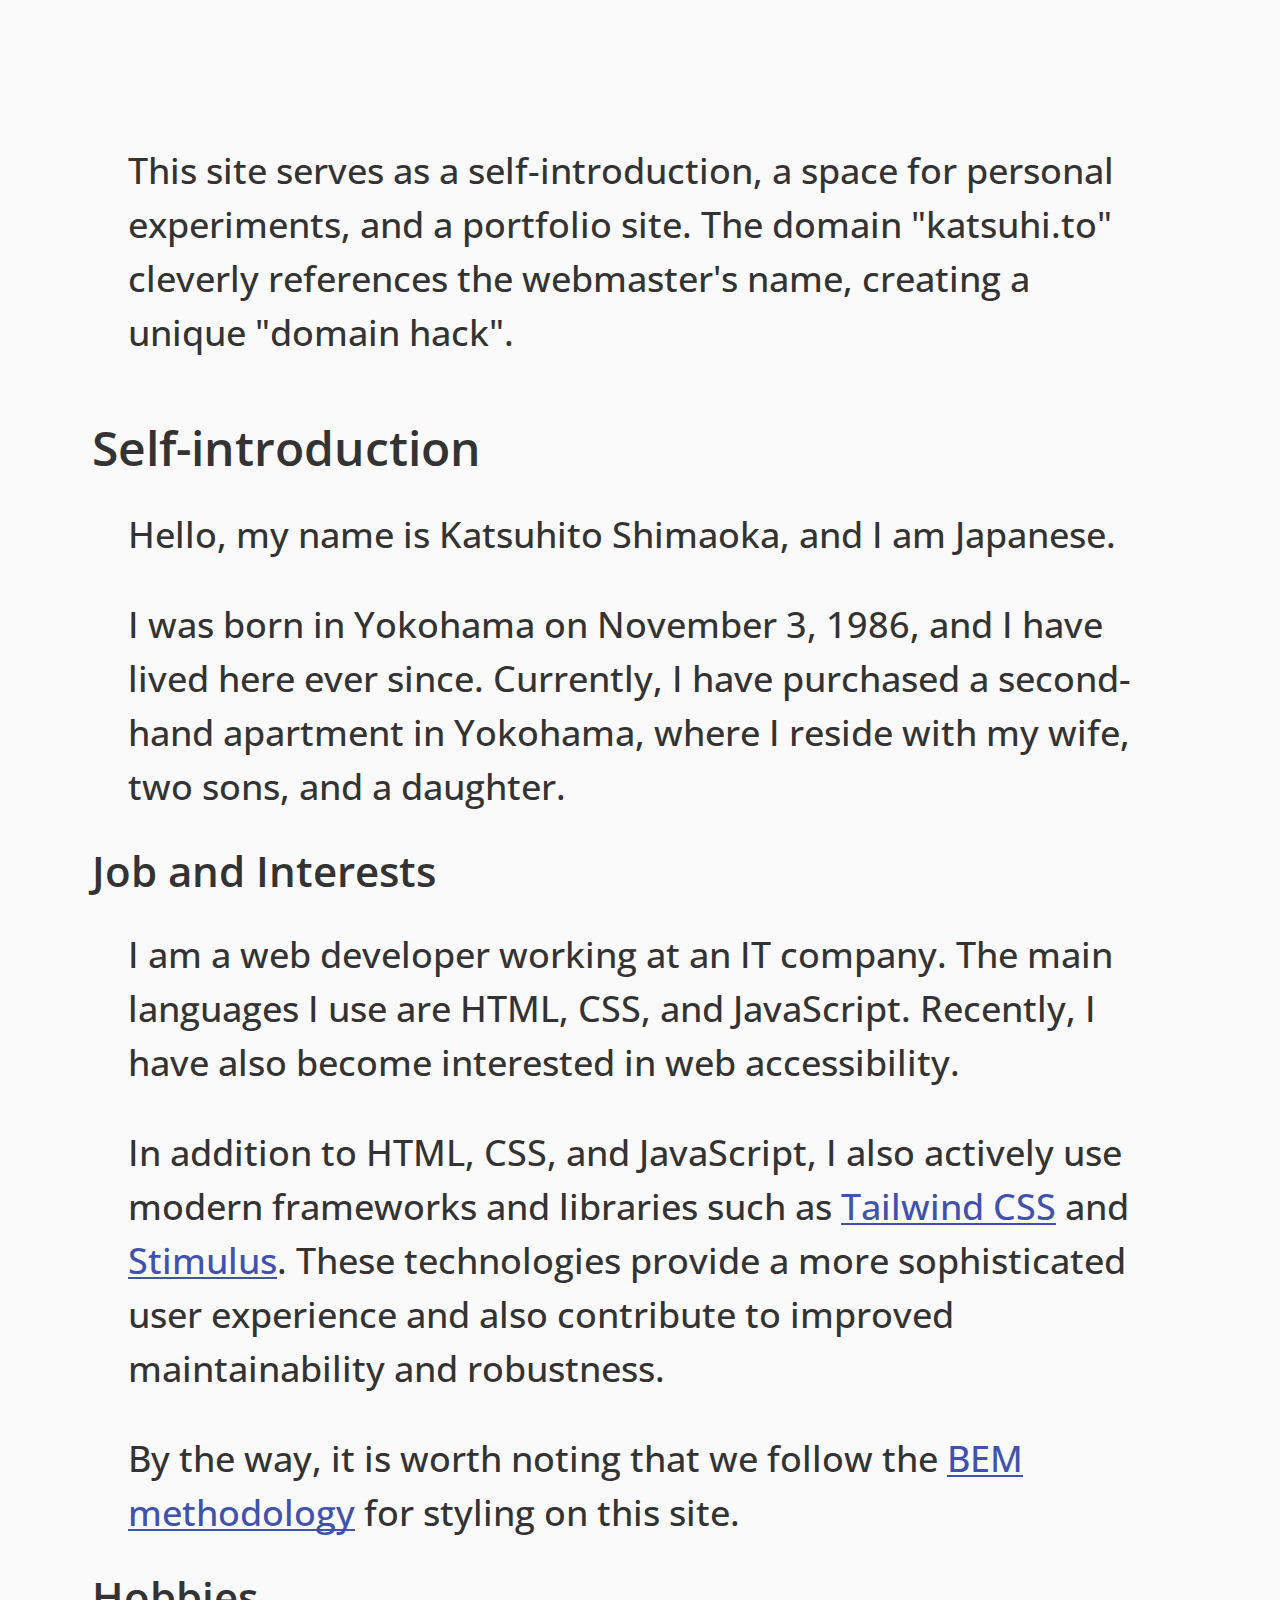
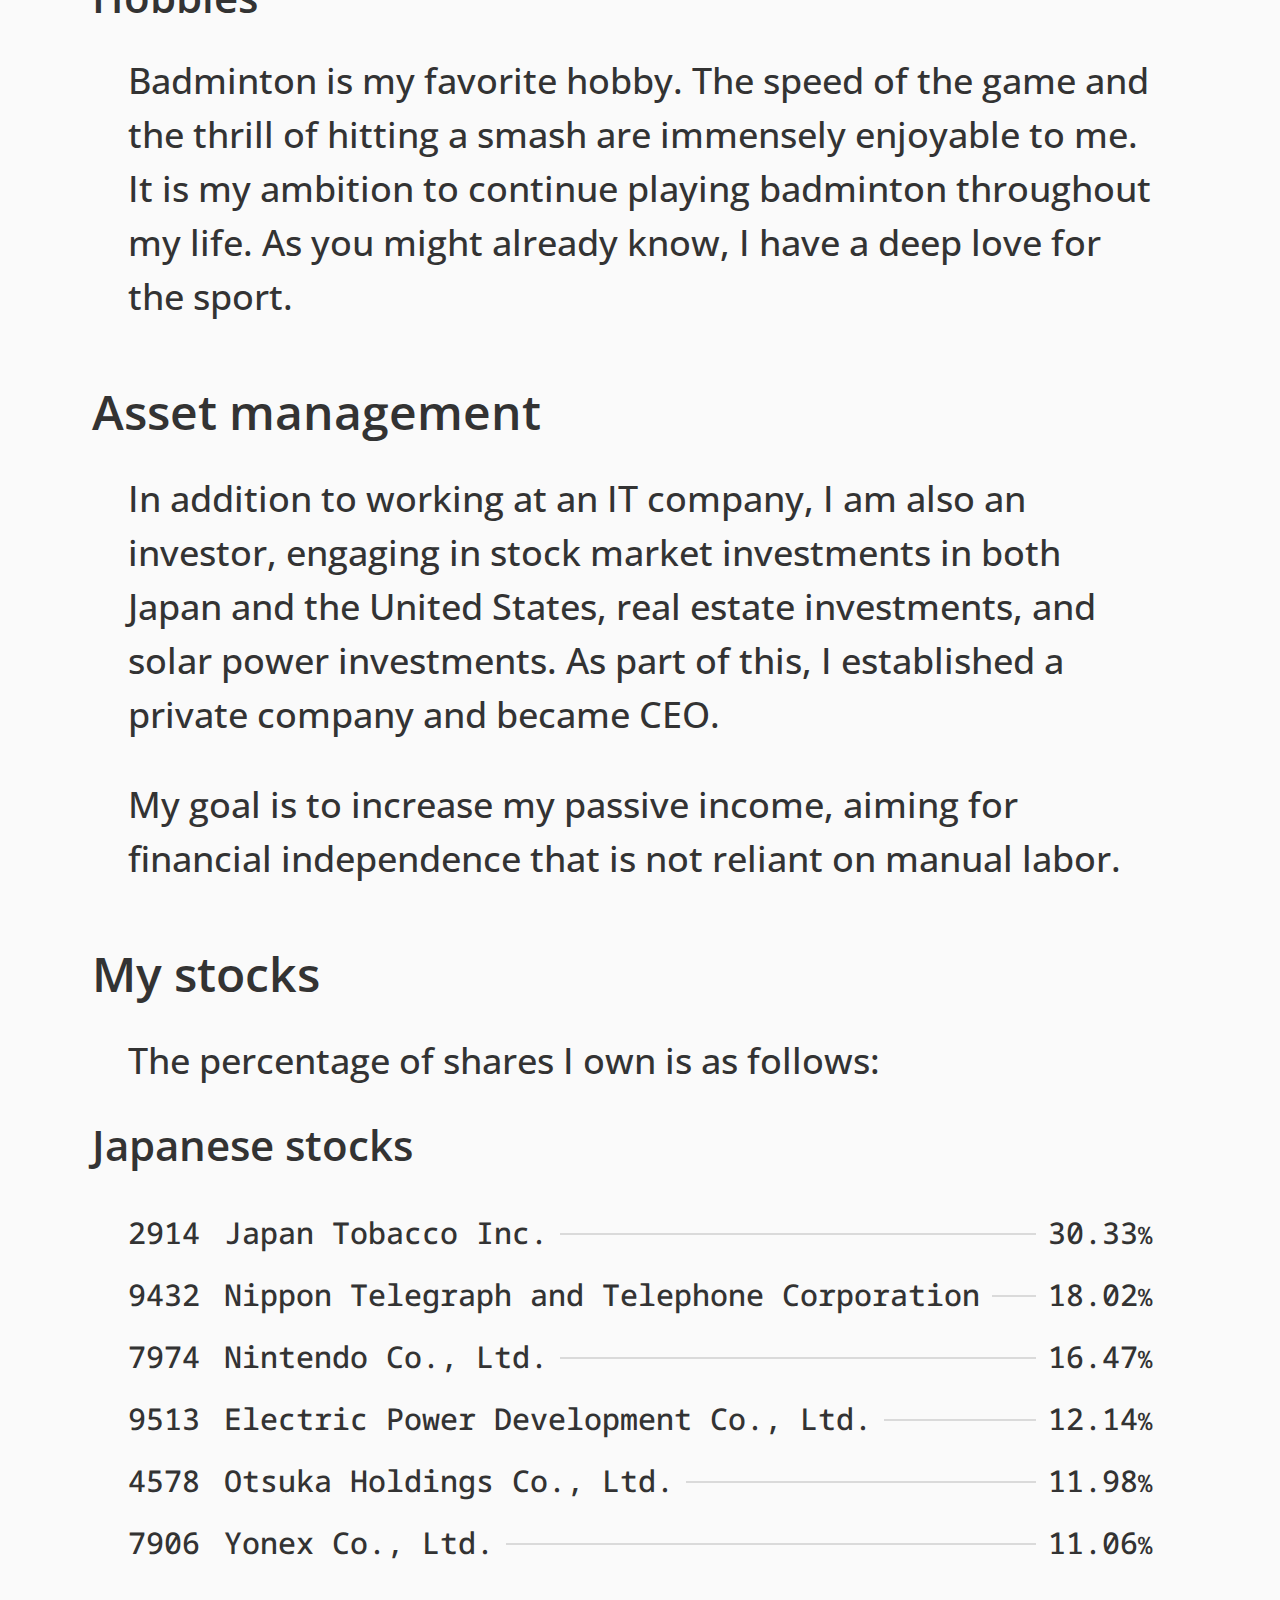
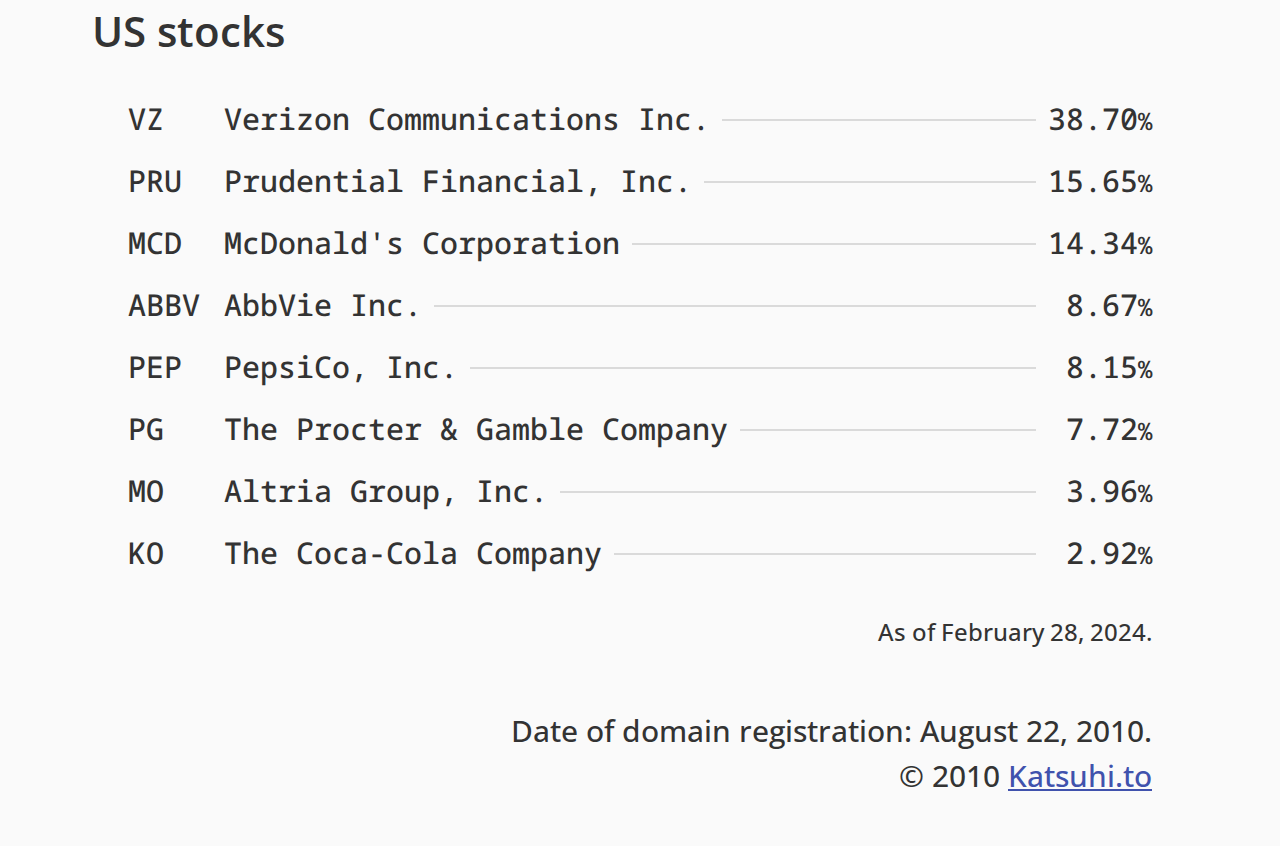
==== index.html @ 707c4e83 "first commit" ====
<!DOCTYPE html>
<html lang="en">
    <head>
        <meta charset="UTF-8">
        <meta name="viewport" content="width=device-width,initial-scale=1">
        <meta name="description" content="Katsuhito's self-introduction, personal experiments, and a portfolio site.">
        <title>Katsuhi.to</title>
        <link rel="stylesheet" href="/assets/css/_common.css">
        <link rel="stylesheet" href="/assets/css/assetManagement.css">
        <link rel="stylesheet" href="/assets/css/footer.css">
        <link rel="stylesheet" href="/assets/css/header.css">
        <link rel="stylesheet" href="/assets/css/myStocks.css">
        <link rel="stylesheet" href="/assets/css/selfIntroduction.css">
        <link rel="icon" href="/assets/img/logo.svg" type="image/svg+xml">
        <script src="/assets/js/animation.js" defer></script>
        <script src="https://www.googletagmanager.com/gtag/js?id=G-WNY4W41VES" defer></script>
        <script>
            window.dataLayer = window.dataLayer || [];
            function gtag(){dataLayer.push(arguments);}
            gtag('js', new Date());
            gtag('config', 'G-WNY4W41VES');
        </script>
    </head>
    <body>
        <header class="header">
            <h1 class="header__heading">Katsuhi<span class="header__headingDot">.</span>to</h1>
            <p class="header__description">This site serves as a self-introduction, a space for personal experiments, and a portfolio site. The domain "katsuhi.to" cleverly references the webmaster's name, creating a unique "domain hack".</p>
        </header>
        <main>
            <section class="selfIntroduction">
                <h2 class="selfIntroduction__heading">Self-introduction</h2>
                <p class="selfIntroduction__paragraph">Hello, my name is Katsuhito Shimaoka, and I am Japanese.</p>
                <p class="selfIntroduction__paragraph">I was born in Yokohama on November 3, 1986, and I have lived here ever since. Currently, I have purchased a second-hand apartment in Yokohama, where I reside with my wife, two sons, and a daughter.</p>
                <h3 class="selfIntroduction__subHeading">Job and Interests</h3>
                <p class="selfIntroduction__paragraph">I am a web developer working at an IT company. The main languages I use are HTML, CSS, and JavaScript. Recently, I have also become interested in web accessibility.</p>
                <p class="selfIntroduction__paragraph">In addition to HTML, CSS, and JavaScript, I also actively use modern frameworks and libraries such as <a href="https://tailwindcss.com/" target="_blank">Tailwind CSS</a> and <a href="https://stimulus.hotwired.dev/" target="_blank">Stimulus</a>. These technologies provide a more sophisticated user experience and also contribute to improved maintainability and robustness.</p>
                <p class="selfIntroduction__paragraph">By the way, it is worth noting that we follow the <a href="https://bem.info/methodology/" target="_blank">BEM methodology</a> for styling on this site.</p>
                <h3 class="selfIntroduction__subHeading">Hobbies</h3>
                <p class="selfIntroduction__paragraph">Badminton is my favorite hobby. The speed of the game and the thrill of hitting a smash are immensely enjoyable to me. It is my ambition to continue playing badminton throughout my life. As you might already know, I have a deep love for the sport.</p>
            </section>
            <section class="assetManagement">
                <h2 class="assetManagement__heading">Asset management</h2>
                <p class="assetManagement__paragraph">In addition to working at an IT company, I am also an investor, engaging in stock market investments in both Japan and the United States, real estate investments, and solar power investments. As part of this, I established a private company and became CEO.</p>
                <p class="assetManagement__paragraph">My goal is to increase my passive income, aiming for financial independence that is not reliant on manual labor.</p>
            </section>
            <aside class="myStocks">
                <h2 class="myStocks__heading">My stocks</h2>
                <p class="myStocks__paragraph">The percentage of shares I own is as follows:</p>
                <h3 class="myStocks__subHeading">Japanese stocks</h3>
                <table class="myStocks__table">
                    <tbody class="myStocks__tableBody">
                        <tr class="myStocks__tableRow">
                            <td class="myStocks__tableData myStocks__tableData--ticker">2914</td>
                            <td class="myStocks__tableData myStocks__tableData--company"><span class="myStocks__company">Japan Tobacco Inc.</span></td>
                            <td class="myStocks__tableData myStocks__tableData--ratio">30.33<span class="myStocks__unit">%</span></td>
                        </tr>
                        <tr class="myStocks__tableRow">
                            <td class="myStocks__tableData myStocks__tableData--ticker">9432</td>
                            <td class="myStocks__tableData myStocks__tableData--company"><span class="myStocks__company">Nippon Telegraph and Telephone Corporation</span></td>
                            <td class="myStocks__tableData myStocks__tableData--ratio">18.02<span class="myStocks__unit">%</span></td>
                        </tr>
                        <tr class="myStocks__tableRow">
                            <td class="myStocks__tableData myStocks__tableData--ticker">7974</td>
                            <td class="myStocks__tableData myStocks__tableData--company"><span class="myStocks__company">Nintendo Co., Ltd.</span></td>
                            <td class="myStocks__tableData myStocks__tableData--ratio">16.47<span class="myStocks__unit">%</span></td>
                        </tr>
                        <tr class="myStocks__tableRow">
                            <td class="myStocks__tableData myStocks__tableData--ticker">9513</td>
                            <td class="myStocks__tableData myStocks__tableData--company"><span class="myStocks__company">Electric Power Development Co., Ltd.</span></td>
                            <td class="myStocks__tableData myStocks__tableData--ratio">12.14<span class="myStocks__unit">%</span></td>
                        </tr>
                        <tr class="myStocks__tableRow">
                            <td class="myStocks__tableData myStocks__tableData--ticker">4578</td>
                            <td class="myStocks__tableData myStocks__tableData--company"><span class="myStocks__company">Otsuka Holdings Co., Ltd.</span></td>
                            <td class="myStocks__tableData myStocks__tableData--ratio">11.98<span class="myStocks__unit">%</span></td>
                        </tr>
                        <tr class="myStocks__tableRow">
                            <td class="myStocks__tableData myStocks__tableData--ticker">7906</td>
                            <td class="myStocks__tableData myStocks__tableData--company"><span class="myStocks__company">Yonex Co., Ltd.</span></td>
                            <td class="myStocks__tableData myStocks__tableData--ratio">11.06<span class="myStocks__unit">%</span></td>
                        </tr>
                    </tbody>
                </table>
                <h3 class="myStocks__subHeading">US stocks</h3>
                <table class="myStocks__table">
                    <tbody class="myStocks__tableBody">
                        <tr class="myStocks__tableRow">
                            <td class="myStocks__tableData myStocks__tableData--ticker">VZ</td>
                            <td class="myStocks__tableData myStocks__tableData--company"><span class="myStocks__company">Verizon Communications Inc.</span></td>
                            <td class="myStocks__tableData myStocks__tableData--ratio">38.70<span class="myStocks__unit">%</span></td>
                        </tr>
                        <tr class="myStocks__tableRow">
                            <td class="myStocks__tableData myStocks__tableData--ticker">PRU</td>
                            <td class="myStocks__tableData myStocks__tableData--company"><span class="myStocks__company">Prudential Financial, Inc.</span></td>
                            <td class="myStocks__tableData myStocks__tableData--ratio">15.65<span class="myStocks__unit">%</span></td>
                        </tr>
                        <tr class="myStocks__tableRow">
                            <td class="myStocks__tableData myStocks__tableData--ticker">MCD</td>
                            <td class="myStocks__tableData myStocks__tableData--company"><span class="myStocks__company">McDonald's Corporation</span></td>
                            <td class="myStocks__tableData myStocks__tableData--ratio">14.34<span class="myStocks__unit">%</span></td>
                        </tr>
                        <tr class="myStocks__tableRow">
                            <td class="myStocks__tableData myStocks__tableData--ticker">ABBV</td>
                            <td class="myStocks__tableData myStocks__tableData--company"><span class="myStocks__company">AbbVie Inc.</span></td>
                            <td class="myStocks__tableData myStocks__tableData--ratio">8.67<span class="myStocks__unit">%</span></td>
                        </tr>
                        <tr class="myStocks__tableRow">
                            <td class="myStocks__tableData myStocks__tableData--ticker">PEP</td>
                            <td class="myStocks__tableData myStocks__tableData--company"><span class="myStocks__company">PepsiCo, Inc.</span></td>
                            <td class="myStocks__tableData myStocks__tableData--ratio">8.15<span class="myStocks__unit">%</span></td>
                        </tr>
                        <tr class="myStocks__tableRow">
                            <td class="myStocks__tableData myStocks__tableData--ticker">PG</td>
                            <td class="myStocks__tableData myStocks__tableData--company"><span class="myStocks__company">The Procter &amp; Gamble Company</span></td>
                            <td class="myStocks__tableData myStocks__tableData--ratio">7.72<span class="myStocks__unit">%</span></td>
                        </tr>
                        <tr class="myStocks__tableRow">
                            <td class="myStocks__tableData myStocks__tableData--ticker">MO</td>
                            <td class="myStocks__tableData myStocks__tableData--company"><span class="myStocks__company">Altria Group, Inc.</span></td>
                            <td class="myStocks__tableData myStocks__tableData--ratio">3.96<span class="myStocks__unit">%</span></td>
                        </tr>
                        <tr class="myStocks__tableRow">
                            <td class="myStocks__tableData myStocks__tableData--ticker">KO</td>
                            <td class="myStocks__tableData myStocks__tableData--company"><span class="myStocks__company">The Coca-Cola Company</span></td>
                            <td class="myStocks__tableData myStocks__tableData--ratio">2.92<span class="myStocks__unit">%</span></td>
                        </tr>
                    </tbody>
                </table>
                <p class="myStocks__present">As of <time datetime="2024-02-28">February 28, 2024</time>.</p>
            </aside>
        </main>
        <footer class="footer">
            <p class="footer__text">Date of domain registration: <time datetime="2010-08-22">August 22, 2010</time>.</p>
            <p class="footer__text">© 2010 <a href="https://katsuhi.to/">Katsuhi.to</a></p>
        </footer>
    </body>
</html>
---- assets/css/_common.css ----
@font-face {
    font-display: swap;
    font-family: "Open Sans";
    font-stretch: 100%;
    font-style: normal;
    font-weight: 500;
    src: url("../fonts/OpenSans-Medium.woff2") format("woff2");
}

@font-face {
    font-display: swap;
    font-family: "Open Sans";
    font-stretch: 100%;
    font-style: normal;
    font-weight: 600;
    src: url("../fonts/OpenSans-SemiBold.woff2") format("woff2");
}

@font-face {
    font-display: swap;
    font-family: "Noto Sans Mono";
    font-stretch: 100%;
    font-style: normal;
    font-weight: 500;
    src: url("../fonts/NotoSansMono-Medium.woff2") format("woff2");
}

* {
    margin: 0;
    padding: 0;
    line-height: 1;
}

html {
    font-size: 1em;
}

body {
    background-color: #FAFAFA;
    color: #333;
    font-family: "Open Sans", sans-serif;
    font-size: 2.25rem;
    font-weight: 500;
    line-height: 1.5;
    margin: 3rem auto;
    max-width: 1024px;
    width: 80%;
}

a,
a:visited {
    background: no-repeat right top 1.125em;
    background-image: linear-gradient(90deg, #4052AD, #4052AD);
    background-size: 100% 2px;
    border-radius: 4px;
    color: #4052AD;
    text-decoration: none;
    transition: all 0.25s;
}

a:hover {
    background-color: #D8E7FD;
    background-size: 0 2px;
}

@media screen and (max-width: 600px) {
    body {
        font-size: 1.5rem;
    }
}
---- assets/css/assetManagement.css ----
.assetManagement {
    margin-bottom: 4rem;
}

.assetManagement__heading {
    font-size: 3rem;
    font-weight: 600;
    margin: 0 0 2.25rem -2.25rem;
}

.assetManagement__paragraph {
    line-height: 1.5;
    margin-bottom: 2.25rem;
}

@media screen and (max-width: 600px) {
    .assetManagement__heading {
        font-size: 2.25rem;
        margin-left: -1.25rem;
    }
}
---- assets/css/footer.css ----
.footer__text {
    font-size: 1.875rem;
    line-height: 1.5;
    text-align: right;
}

@media screen and (max-width: 600px) {
    .footer__text {
        font-size: 1.25rem;
    }
}
---- assets/css/header.css ----
@keyframes fadeReveal {
    to {
        color: #333;
        width: 5em;
    }
}

@keyframes dot {
    to {
        color: #999;
    }
}

.header {
    margin-bottom: 4rem;
}

.header__heading {
    color: transparent;
    font-size: 3.75rem;
    font-weight: 600;
    margin: 0 0 2.25rem -2.25rem;
    overflow: hidden;
    white-space: nowrap;
    width: 0;
}

.header__heading--animation {
    animation: fadeReveal 0.75s steps(20, end) 0.125s forwards;
}

.header__headingDot {
    color: transparent;
}

.header__heading--animation .header__headingDot {
    animation: dot 0.25s ease-in 0.85s forwards;
}

.header__description {
    line-height: 1.5;
}

@media screen and (max-width: 600px) {
    .header__heading {
        font-size: 3rem;
        margin-left: -1.25rem;
    }
}
---- assets/css/myStocks.css ----
.myStocks {
    margin-bottom: 4rem;
}

.myStocks__heading {
    font-size: 3rem;
    font-weight: 600;
    margin: 0 0 2.25rem -2.25rem;
}

.myStocks__paragraph {
    line-height: 1.5;
    margin-bottom: 2.25rem;
}

.myStocks__subHeading {
    font-size: 2.625rem;
    font-weight: 600;
    margin: 0 0 2.25rem -2.25rem;
}

.myStocks__table {
    border-collapse: collapse;
    font-family: "Noto Sans Mono", monospace;
    font-size: 1.875rem;
    font-weight: 500;
    margin-bottom: 2.25rem;
    width: 100%;
}

.myStocks__tableData {
    box-sizing: border-box;
    padding: 1rem 0.75rem;
}

.myStocks__tableData--ticker {
    padding-left: 0;
}

.myStocks__tableData--company {
    position: relative;
    width: 100%;
}

.myStocks__tableData--company::after {
    background-color: #DADADA;
    content: "";
    display: block;
    height: 2px;
    left: 20%;
    position: absolute;
    top: 50%;
    width: 80%;
    z-index: -10;
}

.myStocks__tableData--ratio {
    padding-right: 0;
    text-align: right;
}

.myStocks__company {
    background-color: #FAFAFA;
    display: block;
    padding-right: 0.75rem;
    width: fit-content;
}

.myStocks__unit {
    font-size: 1.5rem;
}

.myStocks__present {
    font-size: 1.5rem;
    text-align: right;
}

@media screen and (max-width: 600px) {
    .myStocks__heading {
        font-size: 2.25rem;
        margin-left: -1.25rem;
    }

    .myStocks__subHeading {
        font-size: 1.875rem;
        margin-left: -1.25rem;
    }

    .myStocks__table {
        font-size: 1.125rem;
    }

    .myStocks__tableData--company {
        width: auto;
    }

    .myStocks__unit {
        font-size: 1rem;
    }

    .myStocks__present {
        font-size: 1rem;
    }
}
---- assets/css/selfIntroduction.css ----
.selfIntroduction {
    margin-bottom: 4rem;
}

.selfIntroduction__heading {
    font-size: 3rem;
    font-weight: 600;
    margin: 0 0 2.25rem -2.25rem;
}

.selfIntroduction__paragraph {
    line-height: 1.5;
    margin-bottom: 2.25rem;
}

.selfIntroduction__subHeading {
    font-size: 2.625rem;
    font-weight: 600;
    margin: 0 0 2.25rem -2.25rem;
}

@media screen and (max-width: 600px) {
    .selfIntroduction__heading {
        font-size: 2.25rem;
        margin-left: -1.25rem;
    }

    .selfIntroduction__subHeading {
        font-size: 1.875rem;
        margin-left: -1.25rem;
    }
}
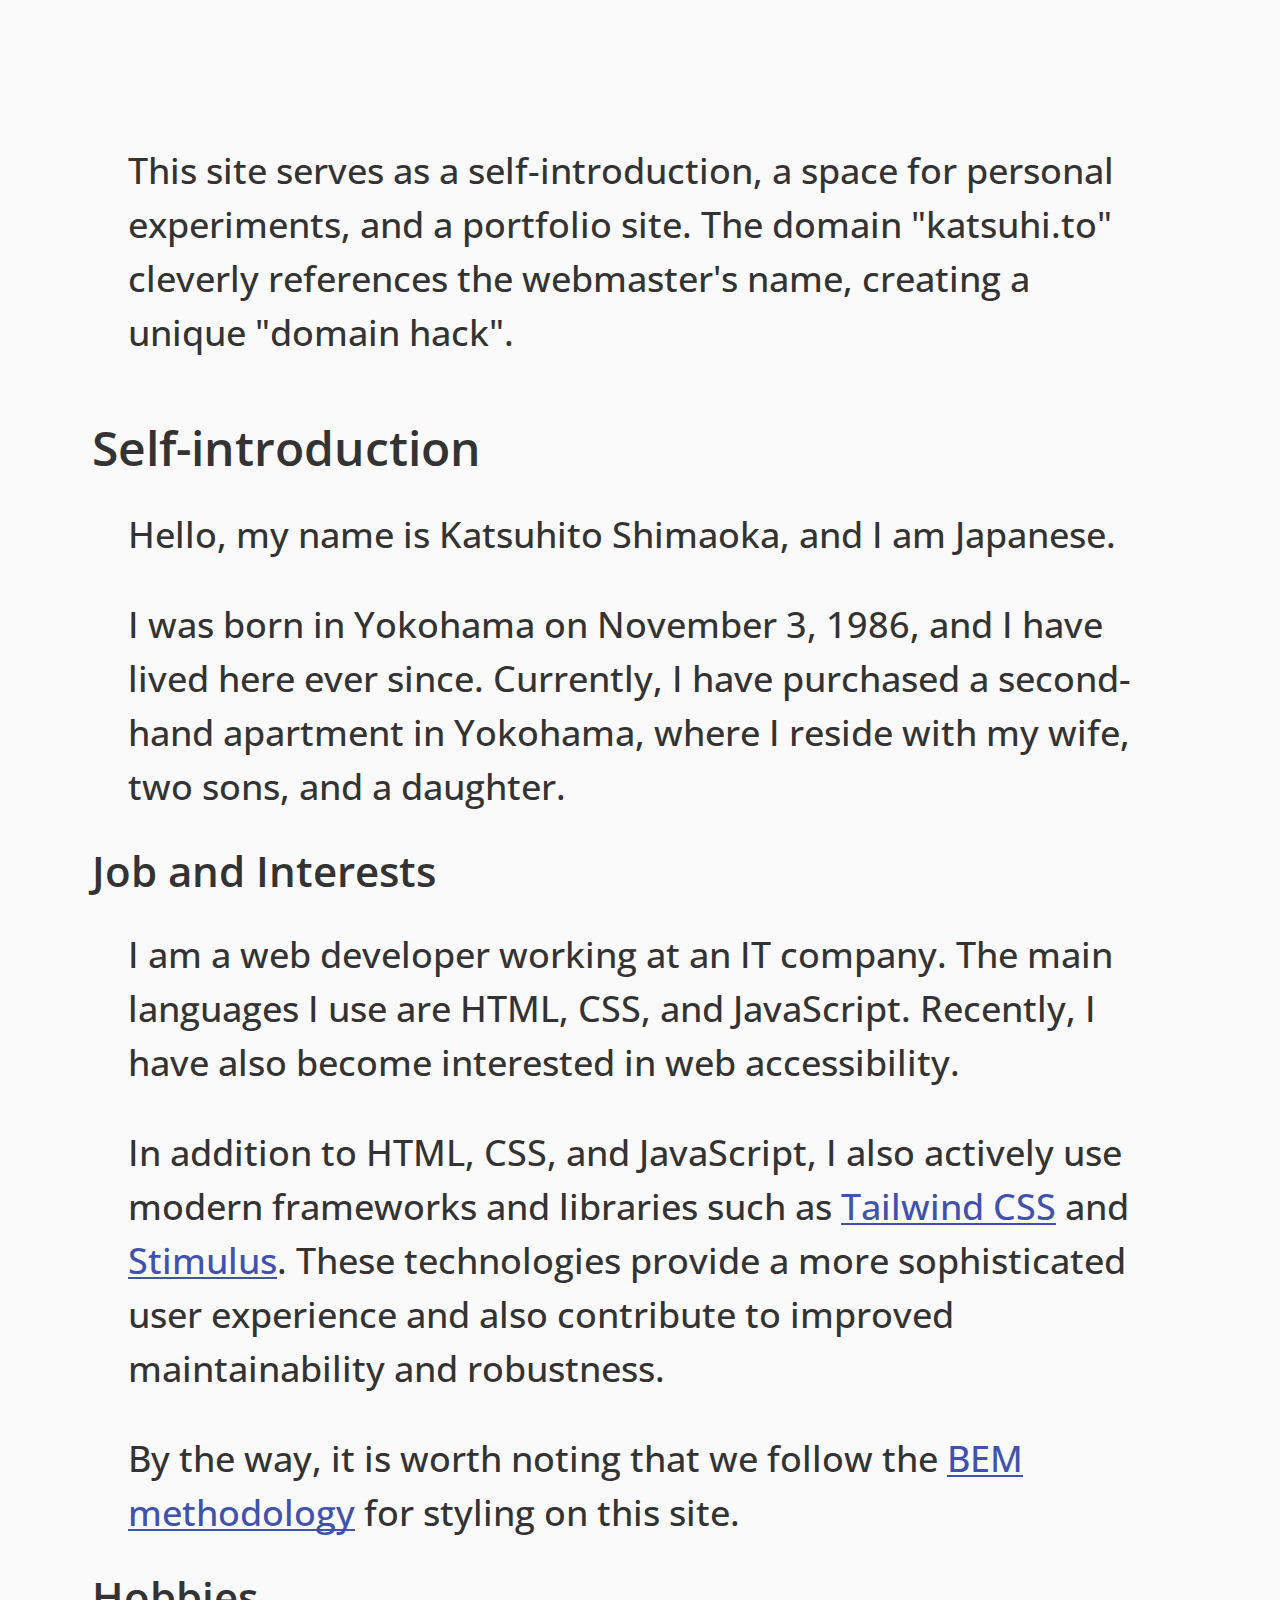
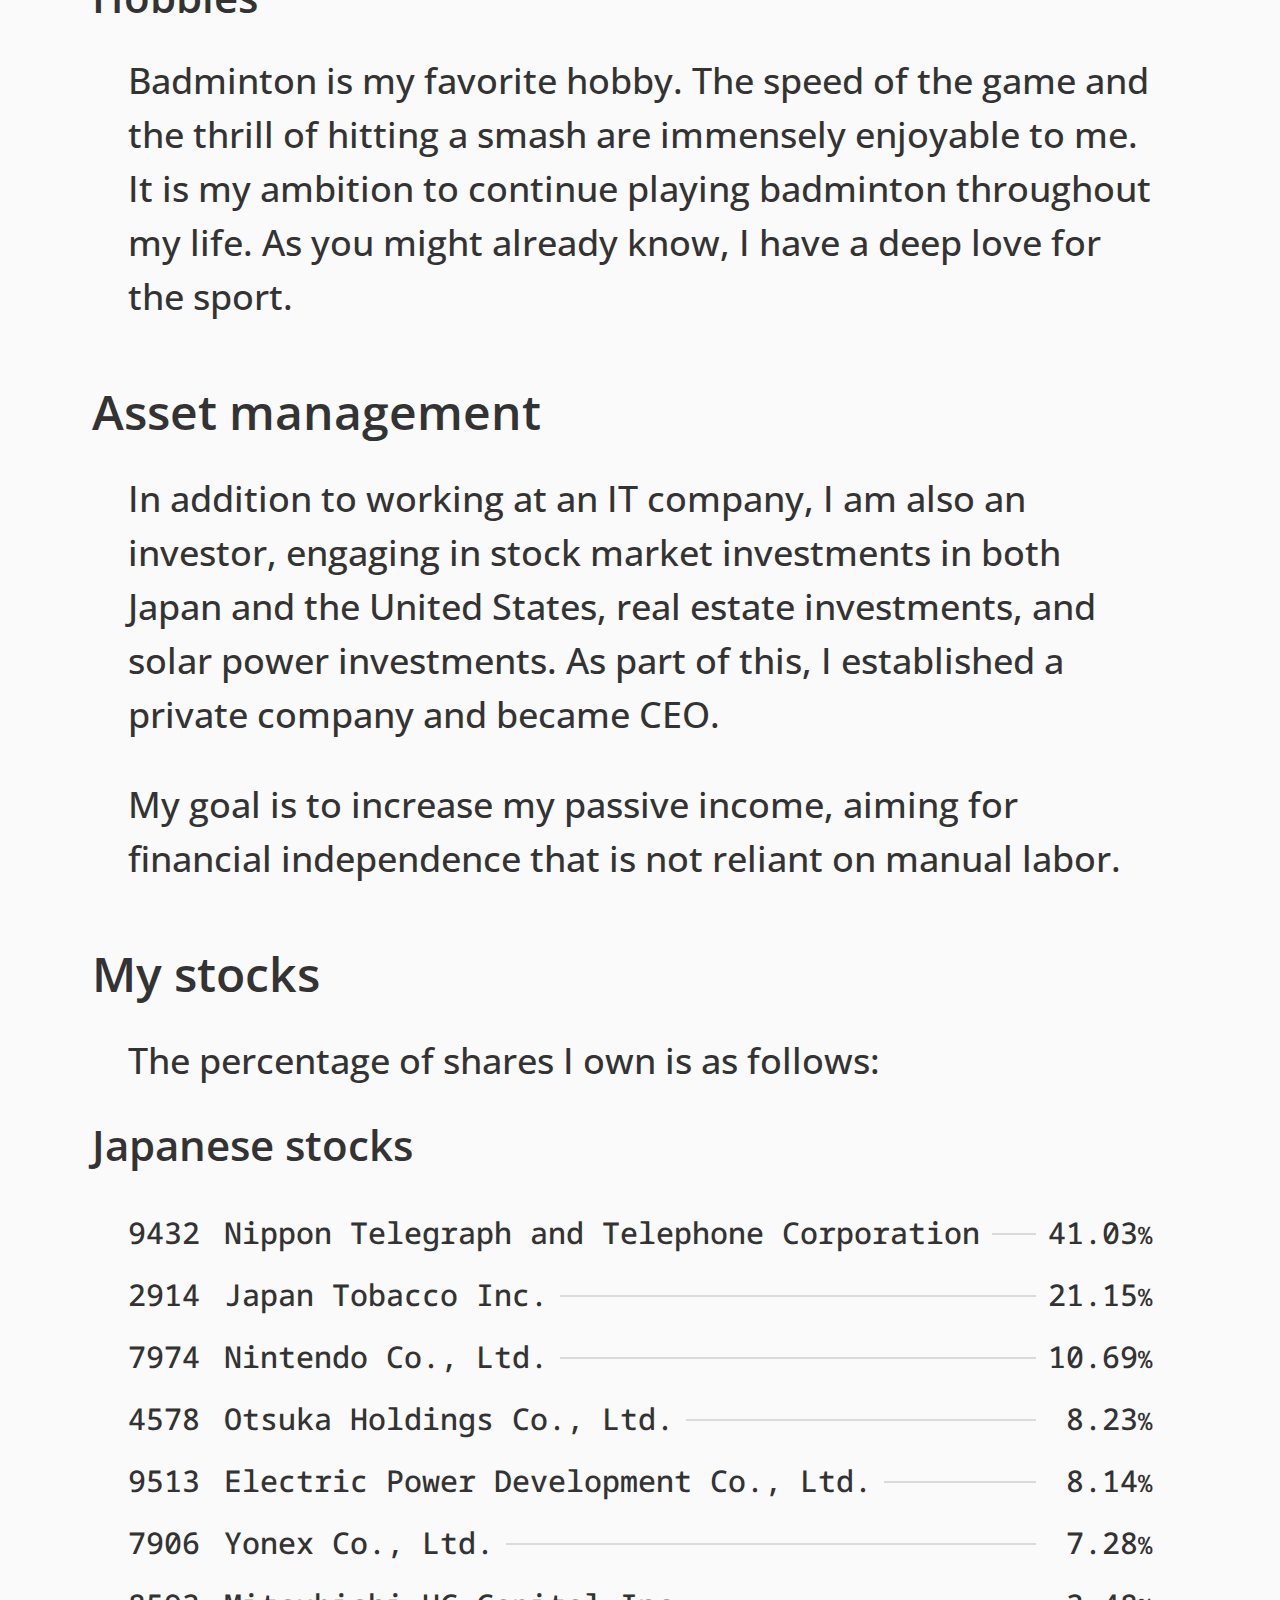
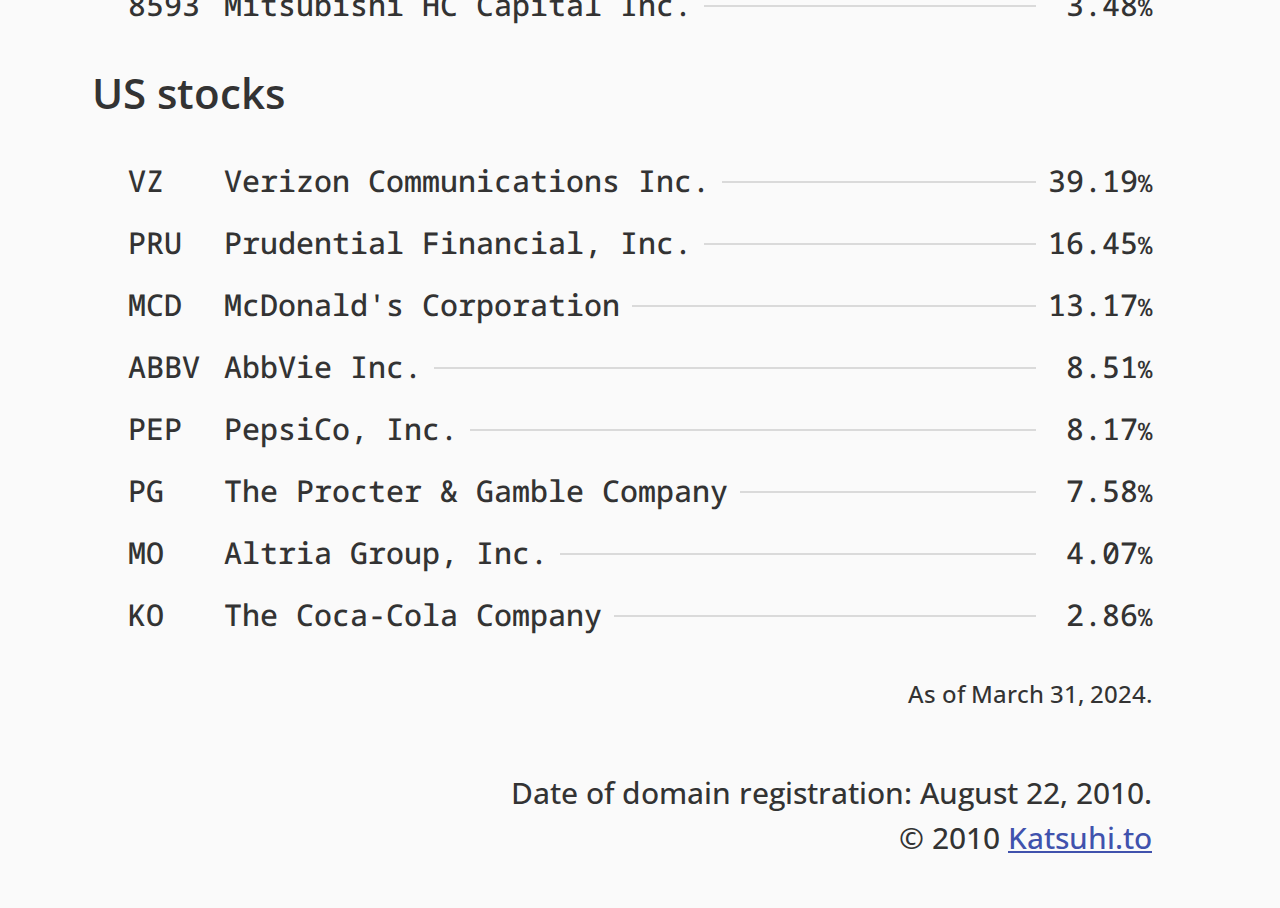
==== commit d2deb050: "Updated shareholding ratio for stocks." ====
--- a/index.html
+++ b/index.html
@@ -12,14 +12,6 @@
         <link rel="stylesheet" href="/assets/css/myStocks.css">
         <link rel="stylesheet" href="/assets/css/selfIntroduction.css">
         <link rel="icon" href="/assets/img/logo.svg" type="image/svg+xml">
-        <script src="/assets/js/animation.js" defer></script>
-        <script src="https://www.googletagmanager.com/gtag/js?id=G-WNY4W41VES" defer></script>
-        <script>
-            window.dataLayer = window.dataLayer || [];
-            function gtag(){dataLayer.push(arguments);}
-            gtag('js', new Date());
-            gtag('config', 'G-WNY4W41VES');
-        </script>
     </head>
     <body>
         <header class="header">
@@ -50,34 +42,39 @@
                 <table class="myStocks__table">
                     <tbody class="myStocks__tableBody">
                         <tr class="myStocks__tableRow">
+                            <td class="myStocks__tableData myStocks__tableData--ticker">9432</td>
+                            <td class="myStocks__tableData myStocks__tableData--company"><span class="myStocks__company">Nippon Telegraph and Telephone Corporation</span></td>
+                            <td class="myStocks__tableData myStocks__tableData--ratio">41.03<span class="myStocks__unit">%</span></td>
+                        </tr>
+                        <tr class="myStocks__tableRow">
                             <td class="myStocks__tableData myStocks__tableData--ticker">2914</td>
                             <td class="myStocks__tableData myStocks__tableData--company"><span class="myStocks__company">Japan Tobacco Inc.</span></td>
-                            <td class="myStocks__tableData myStocks__tableData--ratio">30.33<span class="myStocks__unit">%</span></td>
-                        </tr>
-                        <tr class="myStocks__tableRow">
-                            <td class="myStocks__tableData myStocks__tableData--ticker">9432</td>
-                            <td class="myStocks__tableData myStocks__tableData--company"><span class="myStocks__company">Nippon Telegraph and Telephone Corporation</span></td>
-                            <td class="myStocks__tableData myStocks__tableData--ratio">18.02<span class="myStocks__unit">%</span></td>
+                            <td class="myStocks__tableData myStocks__tableData--ratio">21.15<span class="myStocks__unit">%</span></td>
                         </tr>
                         <tr class="myStocks__tableRow">
                             <td class="myStocks__tableData myStocks__tableData--ticker">7974</td>
                             <td class="myStocks__tableData myStocks__tableData--company"><span class="myStocks__company">Nintendo Co., Ltd.</span></td>
-                            <td class="myStocks__tableData myStocks__tableData--ratio">16.47<span class="myStocks__unit">%</span></td>
+                            <td class="myStocks__tableData myStocks__tableData--ratio">10.69<span class="myStocks__unit">%</span></td>
+                        </tr>
+                        <tr class="myStocks__tableRow">
+                            <td class="myStocks__tableData myStocks__tableData--ticker">4578</td>
+                            <td class="myStocks__tableData myStocks__tableData--company"><span class="myStocks__company">Otsuka Holdings Co., Ltd.</span></td>
+                            <td class="myStocks__tableData myStocks__tableData--ratio">8.23<span class="myStocks__unit">%</span></td>
                         </tr>
                         <tr class="myStocks__tableRow">
                             <td class="myStocks__tableData myStocks__tableData--ticker">9513</td>
                             <td class="myStocks__tableData myStocks__tableData--company"><span class="myStocks__company">Electric Power Development Co., Ltd.</span></td>
-                            <td class="myStocks__tableData myStocks__tableData--ratio">12.14<span class="myStocks__unit">%</span></td>
-                        </tr>
-                        <tr class="myStocks__tableRow">
-                            <td class="myStocks__tableData myStocks__tableData--ticker">4578</td>
-                            <td class="myStocks__tableData myStocks__tableData--company"><span class="myStocks__company">Otsuka Holdings Co., Ltd.</span></td>
-                            <td class="myStocks__tableData myStocks__tableData--ratio">11.98<span class="myStocks__unit">%</span></td>
+                            <td class="myStocks__tableData myStocks__tableData--ratio">8.14<span class="myStocks__unit">%</span></td>
                         </tr>
                         <tr class="myStocks__tableRow">
                             <td class="myStocks__tableData myStocks__tableData--ticker">7906</td>
                             <td class="myStocks__tableData myStocks__tableData--company"><span class="myStocks__company">Yonex Co., Ltd.</span></td>
-                            <td class="myStocks__tableData myStocks__tableData--ratio">11.06<span class="myStocks__unit">%</span></td>
+                            <td class="myStocks__tableData myStocks__tableData--ratio">7.28<span class="myStocks__unit">%</span></td>
+                        </tr>
+                        <tr class="myStocks__tableRow">
+                            <td class="myStocks__tableData myStocks__tableData--ticker">8593</td>
+                            <td class="myStocks__tableData myStocks__tableData--company"><span class="myStocks__company">Mitsubishi HC Capital Inc.</span></td>
+                            <td class="myStocks__tableData myStocks__tableData--ratio">3.48<span class="myStocks__unit">%</span></td>
                         </tr>
                     </tbody>
                 </table>
@@ -87,51 +84,59 @@
                         <tr class="myStocks__tableRow">
                             <td class="myStocks__tableData myStocks__tableData--ticker">VZ</td>
                             <td class="myStocks__tableData myStocks__tableData--company"><span class="myStocks__company">Verizon Communications Inc.</span></td>
-                            <td class="myStocks__tableData myStocks__tableData--ratio">38.70<span class="myStocks__unit">%</span></td>
+                            <td class="myStocks__tableData myStocks__tableData--ratio">39.19<span class="myStocks__unit">%</span></td>
                         </tr>
                         <tr class="myStocks__tableRow">
                             <td class="myStocks__tableData myStocks__tableData--ticker">PRU</td>
                             <td class="myStocks__tableData myStocks__tableData--company"><span class="myStocks__company">Prudential Financial, Inc.</span></td>
-                            <td class="myStocks__tableData myStocks__tableData--ratio">15.65<span class="myStocks__unit">%</span></td>
+                            <td class="myStocks__tableData myStocks__tableData--ratio">16.45<span class="myStocks__unit">%</span></td>
                         </tr>
                         <tr class="myStocks__tableRow">
                             <td class="myStocks__tableData myStocks__tableData--ticker">MCD</td>
                             <td class="myStocks__tableData myStocks__tableData--company"><span class="myStocks__company">McDonald's Corporation</span></td>
-                            <td class="myStocks__tableData myStocks__tableData--ratio">14.34<span class="myStocks__unit">%</span></td>
+                            <td class="myStocks__tableData myStocks__tableData--ratio">13.17<span class="myStocks__unit">%</span></td>
                         </tr>
                         <tr class="myStocks__tableRow">
                             <td class="myStocks__tableData myStocks__tableData--ticker">ABBV</td>
                             <td class="myStocks__tableData myStocks__tableData--company"><span class="myStocks__company">AbbVie Inc.</span></td>
-                            <td class="myStocks__tableData myStocks__tableData--ratio">8.67<span class="myStocks__unit">%</span></td>
+                            <td class="myStocks__tableData myStocks__tableData--ratio">8.51<span class="myStocks__unit">%</span></td>
                         </tr>
                         <tr class="myStocks__tableRow">
                             <td class="myStocks__tableData myStocks__tableData--ticker">PEP</td>
                             <td class="myStocks__tableData myStocks__tableData--company"><span class="myStocks__company">PepsiCo, Inc.</span></td>
-                            <td class="myStocks__tableData myStocks__tableData--ratio">8.15<span class="myStocks__unit">%</span></td>
+                            <td class="myStocks__tableData myStocks__tableData--ratio">8.17<span class="myStocks__unit">%</span></td>
                         </tr>
                         <tr class="myStocks__tableRow">
                             <td class="myStocks__tableData myStocks__tableData--ticker">PG</td>
                             <td class="myStocks__tableData myStocks__tableData--company"><span class="myStocks__company">The Procter &amp; Gamble Company</span></td>
-                            <td class="myStocks__tableData myStocks__tableData--ratio">7.72<span class="myStocks__unit">%</span></td>
+                            <td class="myStocks__tableData myStocks__tableData--ratio">7.58<span class="myStocks__unit">%</span></td>
                         </tr>
                         <tr class="myStocks__tableRow">
                             <td class="myStocks__tableData myStocks__tableData--ticker">MO</td>
                             <td class="myStocks__tableData myStocks__tableData--company"><span class="myStocks__company">Altria Group, Inc.</span></td>
-                            <td class="myStocks__tableData myStocks__tableData--ratio">3.96<span class="myStocks__unit">%</span></td>
+                            <td class="myStocks__tableData myStocks__tableData--ratio">4.07<span class="myStocks__unit">%</span></td>
                         </tr>
                         <tr class="myStocks__tableRow">
                             <td class="myStocks__tableData myStocks__tableData--ticker">KO</td>
                             <td class="myStocks__tableData myStocks__tableData--company"><span class="myStocks__company">The Coca-Cola Company</span></td>
-                            <td class="myStocks__tableData myStocks__tableData--ratio">2.92<span class="myStocks__unit">%</span></td>
+                            <td class="myStocks__tableData myStocks__tableData--ratio">2.86<span class="myStocks__unit">%</span></td>
                         </tr>
                     </tbody>
                 </table>
-                <p class="myStocks__present">As of <time datetime="2024-02-28">February 28, 2024</time>.</p>
+                <p class="myStocks__present">As of <time datetime="2024-03-31">March 31, 2024</time>.</p>
             </aside>
         </main>
         <footer class="footer">
             <p class="footer__text">Date of domain registration: <time datetime="2010-08-22">August 22, 2010</time>.</p>
             <p class="footer__text">© 2010 <a href="https://katsuhi.to/">Katsuhi.to</a></p>
         </footer>
+        <script>document.querySelector('.header__heading').classList.add('header__heading--animation');</script>
+        <script src="https://www.googletagmanager.com/gtag/js?id=G-WNY4W41VES"></script>
+        <script>
+            window.dataLayer = window.dataLayer || [];
+            function gtag(){dataLayer.push(arguments);}
+            gtag('js', new Date());
+            gtag('config', 'G-WNY4W41VES');
+        </script>
     </body>
 </html>
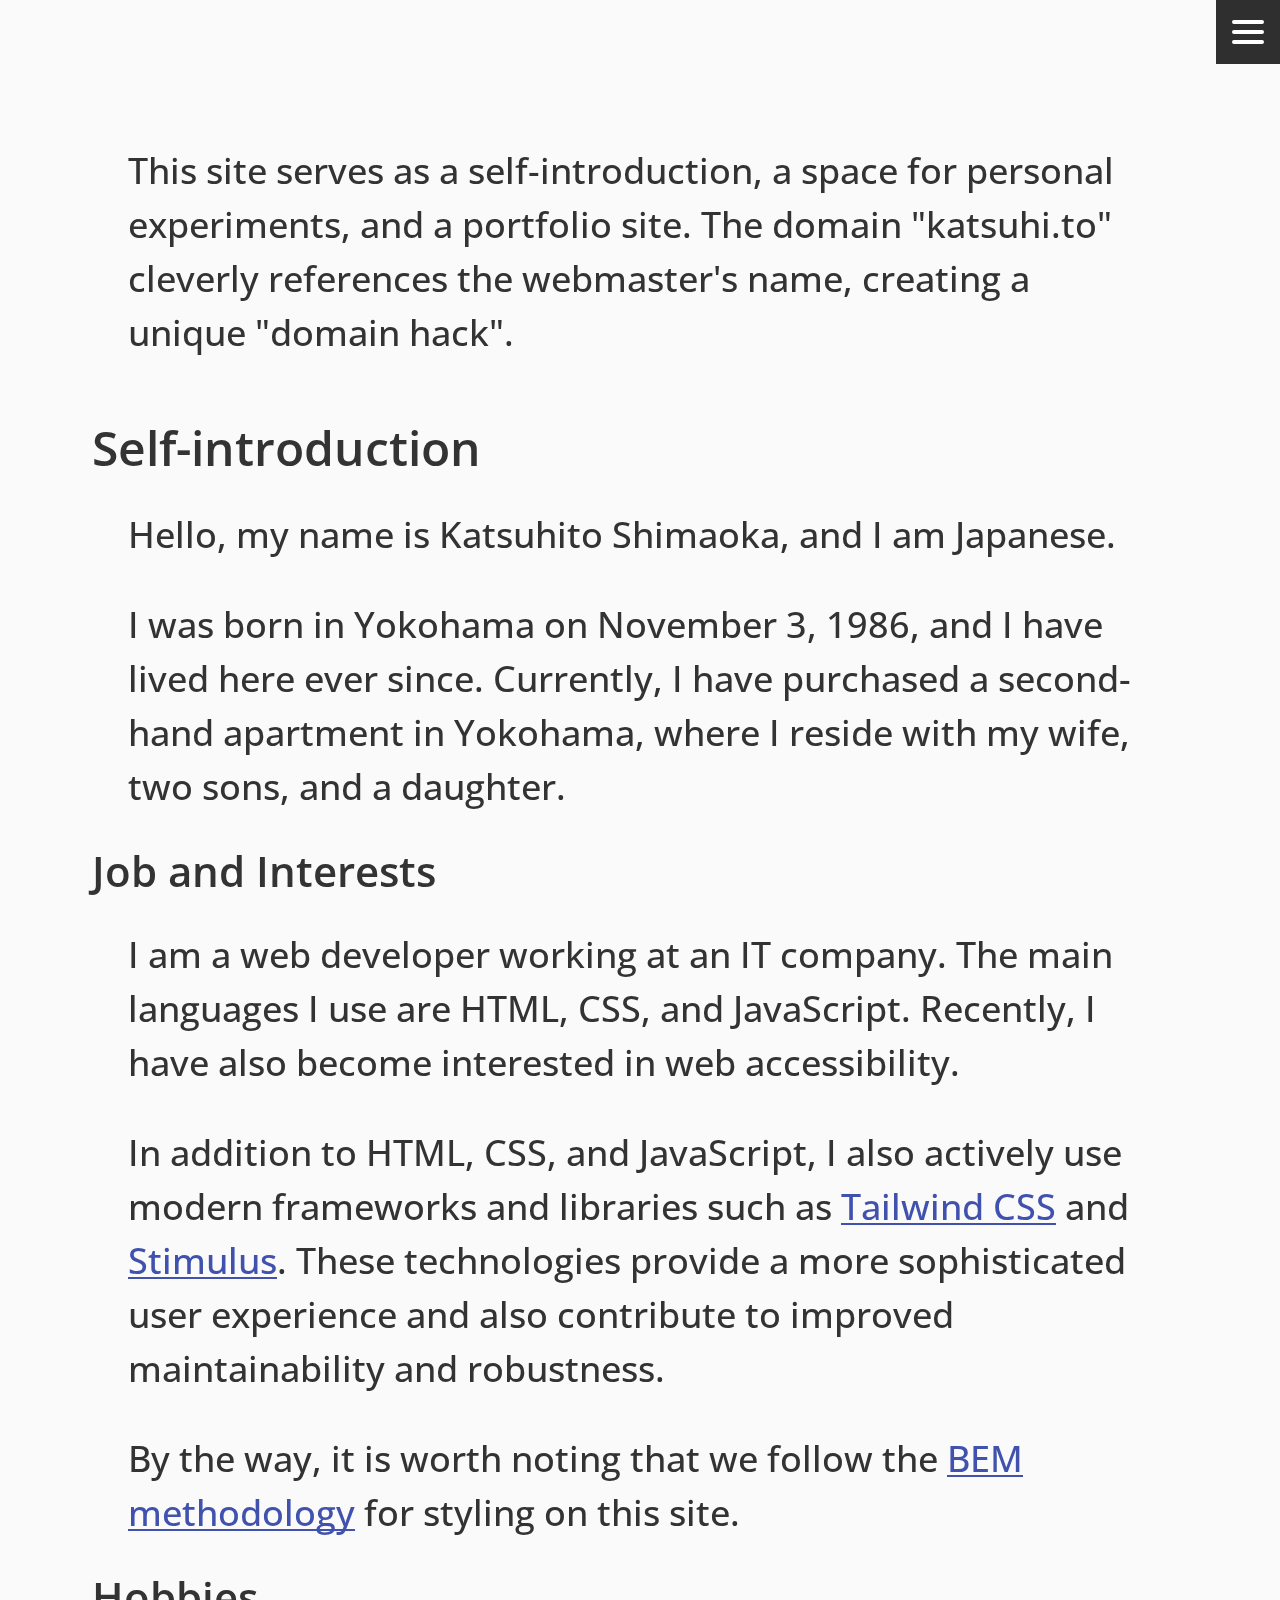
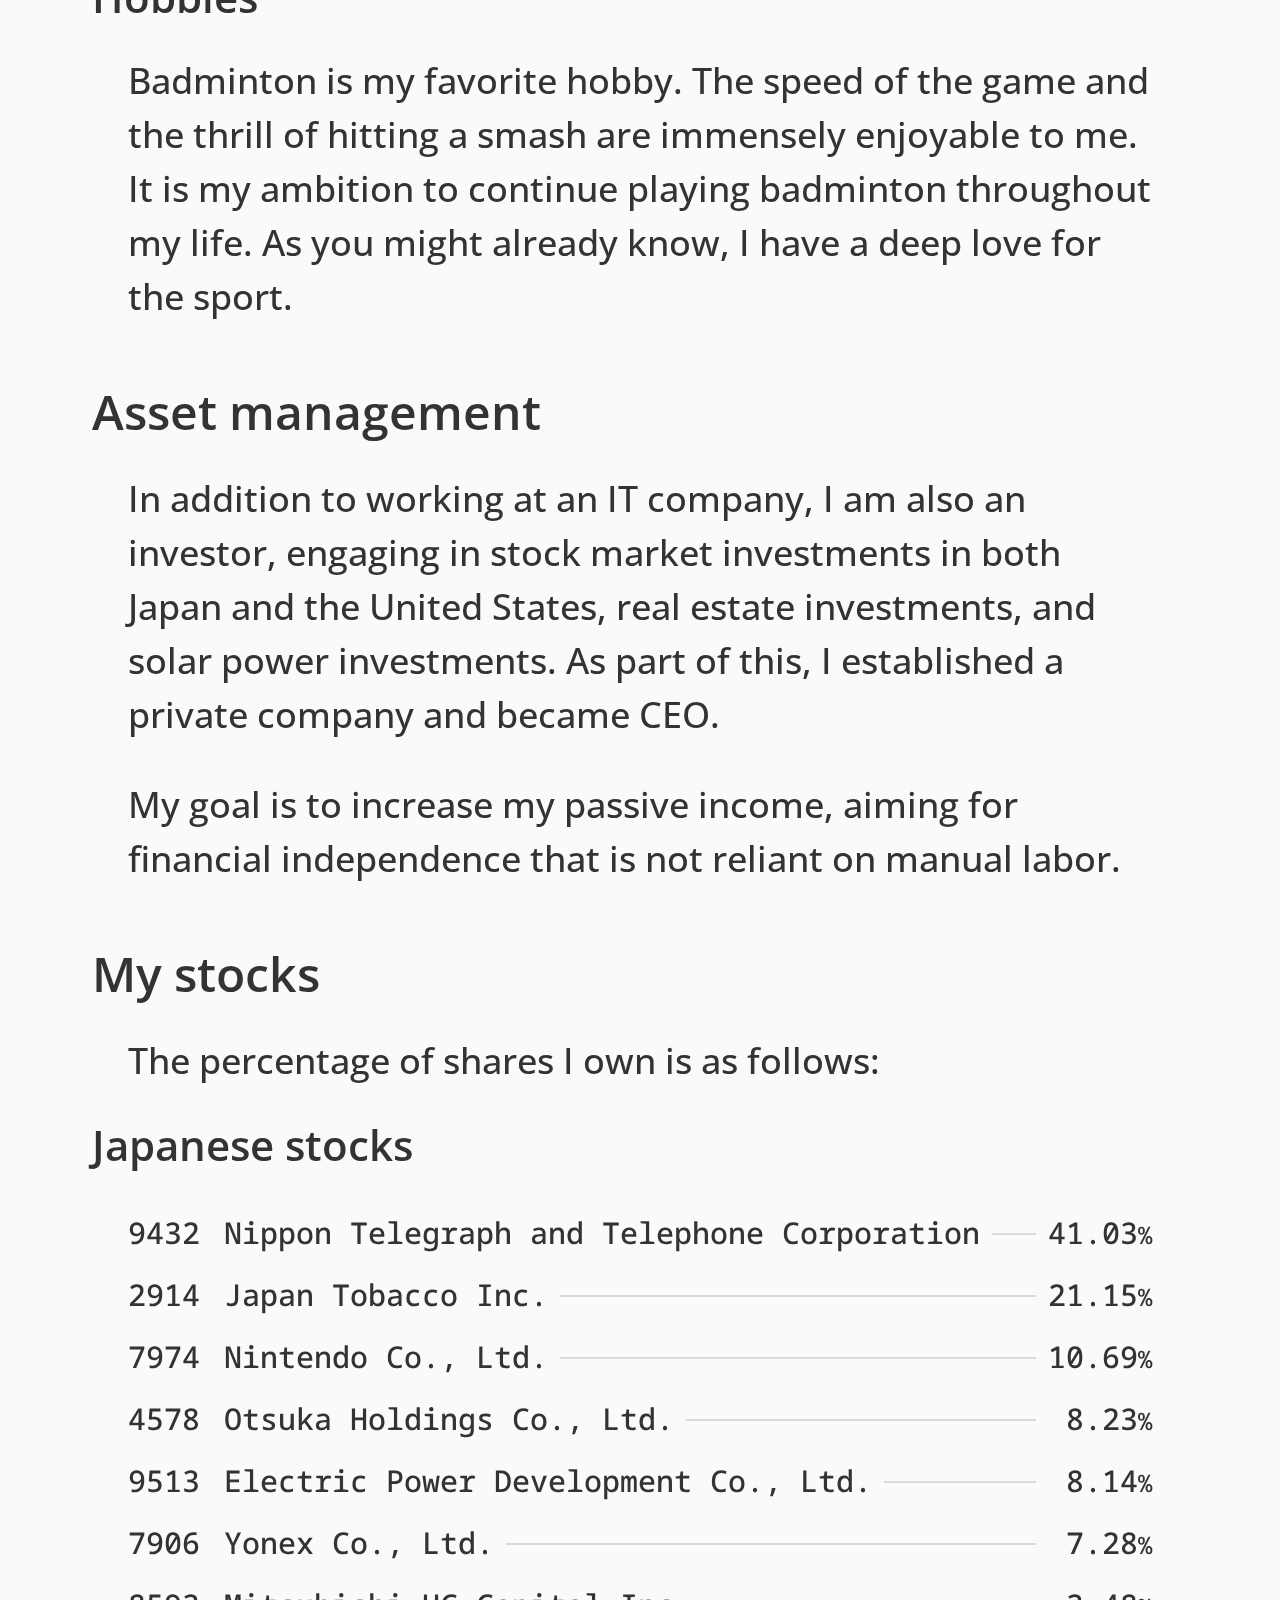
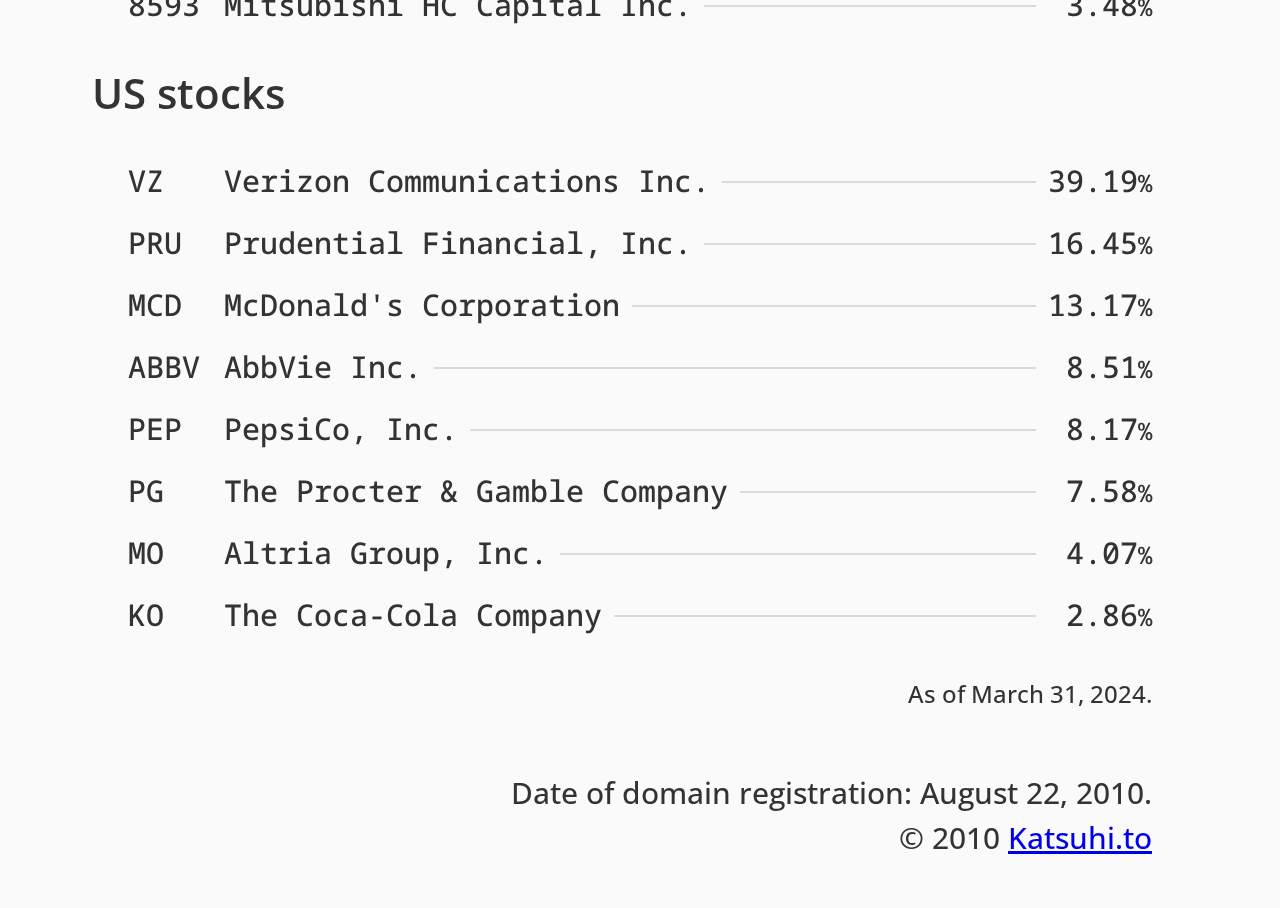
==== commit e15d4d25: "feat(header): add navigation to header" ====
--- a/index.html
+++ b/index.html
@@ -5,124 +5,166 @@
         <meta name="viewport" content="width=device-width,initial-scale=1">
         <meta name="description" content="Katsuhito's self-introduction, personal experiments, and a portfolio site.">
         <title>Katsuhi.to</title>
-        <link rel="stylesheet" href="/assets/css/_common.css">
-        <link rel="stylesheet" href="/assets/css/assetManagement.css">
-        <link rel="stylesheet" href="/assets/css/footer.css">
-        <link rel="stylesheet" href="/assets/css/header.css">
-        <link rel="stylesheet" href="/assets/css/myStocks.css">
-        <link rel="stylesheet" href="/assets/css/selfIntroduction.css">
-        <link rel="icon" href="/assets/img/logo.svg" type="image/svg+xml">
+        <link rel="stylesheet" href="./assets/css/_common.css">
+        <link rel="stylesheet" href="./assets/css/assetManagement.css">
+        <link rel="stylesheet" href="./assets/css/footer.css">
+        <link rel="stylesheet" href="./assets/css/header.css">
+        <link rel="stylesheet" href="./assets/css/myStocks.css">
+        <link rel="stylesheet" href="./assets/css/selfIntroduction.css">
+        <link rel="icon" href="./assets/img/logo.svg" type="image/svg+xml">
+        <script src="./assets/js/nav.js" defer></script>
     </head>
     <body>
         <header class="header">
             <h1 class="header__heading">Katsuhi<span class="header__headingDot">.</span>to</h1>
             <p class="header__description">This site serves as a self-introduction, a space for personal experiments, and a portfolio site. The domain "katsuhi.to" cleverly references the webmaster's name, creating a unique "domain hack".</p>
+            <nav class="header__nav">
+                <button type="button" aria-expanded="false" aria-controls="menu" class="header__navButton">
+                    <img src="./assets/img/icon/hamburger.svg" alt="Open menu" width="48" height="48" class="header__navButtonImage header__navButtonImage--hamburger">
+                    <img src="./assets/img/icon/cross.svg" alt="Close menu" width="48" height="48" class="header__navButtonImage header__navButtonImage--cross">
+                </button>
+                <ol class="header__navList" inert id="menu">
+                    <li class="header__navItem">
+                        <a href="#" class="header__navLink header__navLink--top">Top</a>
+                    </li>
+                    <li class="header__navItem">
+                        <a href="#selfIntroduction" class="header__navLink">Self-introduction</a>
+                    </li>
+                    <li class="header__navItem">
+                        <a href="#jobAndInterests" class="header__navLink header__navLink--subHeading">Job and Interests</a>
+                    </li>
+                    <li class="header__navItem">
+                        <a href="#hobbies" class="header__navLink header__navLink--subHeading">Hobbies</a>
+                    </li>
+                    <li class="header__navItem">
+                        <a href="#assetManagement" class="header__navLink">Asset management</a>
+                    </li>
+                    <li class="header__navItem">
+                        <a href="#myStocks" class="header__navLink">My stocks</a>
+                    </li>
+                    <li class="header__navItem">
+                        <a href="#japaneseStocks" class="header__navLink header__navLink--subHeading">Japanese stocks
+                        </a>
+                    </li>
+                    <li class="header__navItem">
+                        <a href="#usStocks" class="header__navLink header__navLink--subHeading">US stocks</a>
+                    </li>
+                </ol>
+            </nav>
         </header>
         <main>
-            <section class="selfIntroduction">
+            <section class="selfIntroduction" id="selfIntroduction">
                 <h2 class="selfIntroduction__heading">Self-introduction</h2>
                 <p class="selfIntroduction__paragraph">Hello, my name is Katsuhito Shimaoka, and I am Japanese.</p>
                 <p class="selfIntroduction__paragraph">I was born in Yokohama on November 3, 1986, and I have lived here ever since. Currently, I have purchased a second-hand apartment in Yokohama, where I reside with my wife, two sons, and a daughter.</p>
-                <h3 class="selfIntroduction__subHeading">Job and Interests</h3>
-                <p class="selfIntroduction__paragraph">I am a web developer working at an IT company. The main languages I use are HTML, CSS, and JavaScript. Recently, I have also become interested in web accessibility.</p>
-                <p class="selfIntroduction__paragraph">In addition to HTML, CSS, and JavaScript, I also actively use modern frameworks and libraries such as <a href="https://tailwindcss.com/" target="_blank">Tailwind CSS</a> and <a href="https://stimulus.hotwired.dev/" target="_blank">Stimulus</a>. These technologies provide a more sophisticated user experience and also contribute to improved maintainability and robustness.</p>
-                <p class="selfIntroduction__paragraph">By the way, it is worth noting that we follow the <a href="https://bem.info/methodology/" target="_blank">BEM methodology</a> for styling on this site.</p>
-                <h3 class="selfIntroduction__subHeading">Hobbies</h3>
-                <p class="selfIntroduction__paragraph">Badminton is my favorite hobby. The speed of the game and the thrill of hitting a smash are immensely enjoyable to me. It is my ambition to continue playing badminton throughout my life. As you might already know, I have a deep love for the sport.</p>
+                <div id="jobAndInterests">
+                    <h3 class="selfIntroduction__subHeading">Job and Interests</h3>
+                    <p class="selfIntroduction__paragraph">I am a web developer working at an IT company. The main languages I use are HTML, CSS, and JavaScript. Recently, I have also become interested in web accessibility.</p>
+                    <p class="selfIntroduction__paragraph">In addition to HTML, CSS, and JavaScript, I also actively use modern frameworks and libraries such as <a href="https://tailwindcss.com/" target="_blank">Tailwind CSS</a> and <a href="https://stimulus.hotwired.dev/" target="_blank">Stimulus</a>. These technologies provide a more sophisticated user experience and also contribute to improved maintainability and robustness.</p>
+                    <p class="selfIntroduction__paragraph">By the way, it is worth noting that we follow the <a href="https://bem.info/methodology/" target="_blank">BEM methodology</a> for styling on this site.</p>
+                </div>
+                <div id="hobbies">
+                    <h3 class="selfIntroduction__subHeading">Hobbies</h3>
+                    <p class="selfIntroduction__paragraph">Badminton is my favorite hobby. The speed of the game and the thrill of hitting a smash are immensely enjoyable to me. It is my ambition to continue playing badminton throughout my life. As you might already know, I have a deep love for the sport.</p>
+                </div>
             </section>
-            <section class="assetManagement">
+            <section class="assetManagement" id="assetManagement">
                 <h2 class="assetManagement__heading">Asset management</h2>
                 <p class="assetManagement__paragraph">In addition to working at an IT company, I am also an investor, engaging in stock market investments in both Japan and the United States, real estate investments, and solar power investments. As part of this, I established a private company and became CEO.</p>
                 <p class="assetManagement__paragraph">My goal is to increase my passive income, aiming for financial independence that is not reliant on manual labor.</p>
             </section>
-            <aside class="myStocks">
+            <aside class="myStocks" id="myStocks">
                 <h2 class="myStocks__heading">My stocks</h2>
                 <p class="myStocks__paragraph">The percentage of shares I own is as follows:</p>
-                <h3 class="myStocks__subHeading">Japanese stocks</h3>
-                <table class="myStocks__table">
-                    <tbody class="myStocks__tableBody">
-                        <tr class="myStocks__tableRow">
-                            <td class="myStocks__tableData myStocks__tableData--ticker">9432</td>
-                            <td class="myStocks__tableData myStocks__tableData--company"><span class="myStocks__company">Nippon Telegraph and Telephone Corporation</span></td>
-                            <td class="myStocks__tableData myStocks__tableData--ratio">41.03<span class="myStocks__unit">%</span></td>
-                        </tr>
-                        <tr class="myStocks__tableRow">
-                            <td class="myStocks__tableData myStocks__tableData--ticker">2914</td>
-                            <td class="myStocks__tableData myStocks__tableData--company"><span class="myStocks__company">Japan Tobacco Inc.</span></td>
-                            <td class="myStocks__tableData myStocks__tableData--ratio">21.15<span class="myStocks__unit">%</span></td>
-                        </tr>
-                        <tr class="myStocks__tableRow">
-                            <td class="myStocks__tableData myStocks__tableData--ticker">7974</td>
-                            <td class="myStocks__tableData myStocks__tableData--company"><span class="myStocks__company">Nintendo Co., Ltd.</span></td>
-                            <td class="myStocks__tableData myStocks__tableData--ratio">10.69<span class="myStocks__unit">%</span></td>
-                        </tr>
-                        <tr class="myStocks__tableRow">
-                            <td class="myStocks__tableData myStocks__tableData--ticker">4578</td>
-                            <td class="myStocks__tableData myStocks__tableData--company"><span class="myStocks__company">Otsuka Holdings Co., Ltd.</span></td>
-                            <td class="myStocks__tableData myStocks__tableData--ratio">8.23<span class="myStocks__unit">%</span></td>
-                        </tr>
-                        <tr class="myStocks__tableRow">
-                            <td class="myStocks__tableData myStocks__tableData--ticker">9513</td>
-                            <td class="myStocks__tableData myStocks__tableData--company"><span class="myStocks__company">Electric Power Development Co., Ltd.</span></td>
-                            <td class="myStocks__tableData myStocks__tableData--ratio">8.14<span class="myStocks__unit">%</span></td>
-                        </tr>
-                        <tr class="myStocks__tableRow">
-                            <td class="myStocks__tableData myStocks__tableData--ticker">7906</td>
-                            <td class="myStocks__tableData myStocks__tableData--company"><span class="myStocks__company">Yonex Co., Ltd.</span></td>
-                            <td class="myStocks__tableData myStocks__tableData--ratio">7.28<span class="myStocks__unit">%</span></td>
-                        </tr>
-                        <tr class="myStocks__tableRow">
-                            <td class="myStocks__tableData myStocks__tableData--ticker">8593</td>
-                            <td class="myStocks__tableData myStocks__tableData--company"><span class="myStocks__company">Mitsubishi HC Capital Inc.</span></td>
-                            <td class="myStocks__tableData myStocks__tableData--ratio">3.48<span class="myStocks__unit">%</span></td>
-                        </tr>
-                    </tbody>
-                </table>
-                <h3 class="myStocks__subHeading">US stocks</h3>
-                <table class="myStocks__table">
-                    <tbody class="myStocks__tableBody">
-                        <tr class="myStocks__tableRow">
-                            <td class="myStocks__tableData myStocks__tableData--ticker">VZ</td>
-                            <td class="myStocks__tableData myStocks__tableData--company"><span class="myStocks__company">Verizon Communications Inc.</span></td>
-                            <td class="myStocks__tableData myStocks__tableData--ratio">39.19<span class="myStocks__unit">%</span></td>
-                        </tr>
-                        <tr class="myStocks__tableRow">
-                            <td class="myStocks__tableData myStocks__tableData--ticker">PRU</td>
-                            <td class="myStocks__tableData myStocks__tableData--company"><span class="myStocks__company">Prudential Financial, Inc.</span></td>
-                            <td class="myStocks__tableData myStocks__tableData--ratio">16.45<span class="myStocks__unit">%</span></td>
-                        </tr>
-                        <tr class="myStocks__tableRow">
-                            <td class="myStocks__tableData myStocks__tableData--ticker">MCD</td>
-                            <td class="myStocks__tableData myStocks__tableData--company"><span class="myStocks__company">McDonald's Corporation</span></td>
-                            <td class="myStocks__tableData myStocks__tableData--ratio">13.17<span class="myStocks__unit">%</span></td>
-                        </tr>
-                        <tr class="myStocks__tableRow">
-                            <td class="myStocks__tableData myStocks__tableData--ticker">ABBV</td>
-                            <td class="myStocks__tableData myStocks__tableData--company"><span class="myStocks__company">AbbVie Inc.</span></td>
-                            <td class="myStocks__tableData myStocks__tableData--ratio">8.51<span class="myStocks__unit">%</span></td>
-                        </tr>
-                        <tr class="myStocks__tableRow">
-                            <td class="myStocks__tableData myStocks__tableData--ticker">PEP</td>
-                            <td class="myStocks__tableData myStocks__tableData--company"><span class="myStocks__company">PepsiCo, Inc.</span></td>
-                            <td class="myStocks__tableData myStocks__tableData--ratio">8.17<span class="myStocks__unit">%</span></td>
-                        </tr>
-                        <tr class="myStocks__tableRow">
-                            <td class="myStocks__tableData myStocks__tableData--ticker">PG</td>
-                            <td class="myStocks__tableData myStocks__tableData--company"><span class="myStocks__company">The Procter &amp; Gamble Company</span></td>
-                            <td class="myStocks__tableData myStocks__tableData--ratio">7.58<span class="myStocks__unit">%</span></td>
-                        </tr>
-                        <tr class="myStocks__tableRow">
-                            <td class="myStocks__tableData myStocks__tableData--ticker">MO</td>
-                            <td class="myStocks__tableData myStocks__tableData--company"><span class="myStocks__company">Altria Group, Inc.</span></td>
-                            <td class="myStocks__tableData myStocks__tableData--ratio">4.07<span class="myStocks__unit">%</span></td>
-                        </tr>
-                        <tr class="myStocks__tableRow">
-                            <td class="myStocks__tableData myStocks__tableData--ticker">KO</td>
-                            <td class="myStocks__tableData myStocks__tableData--company"><span class="myStocks__company">The Coca-Cola Company</span></td>
-                            <td class="myStocks__tableData myStocks__tableData--ratio">2.86<span class="myStocks__unit">%</span></td>
-                        </tr>
-                    </tbody>
-                </table>
+                <div id="japaneseStocks">
+                    <h3 class="myStocks__subHeading">Japanese stocks</h3>
+                    <table class="myStocks__table">
+                        <tbody class="myStocks__tableBody">
+                            <tr class="myStocks__tableRow">
+                                <td class="myStocks__tableData myStocks__tableData--ticker">9432</td>
+                                <td class="myStocks__tableData myStocks__tableData--company"><span class="myStocks__company">Nippon Telegraph and Telephone Corporation</span></td>
+                                <td class="myStocks__tableData myStocks__tableData--ratio">41.03<span class="myStocks__unit">%</span></td>
+                            </tr>
+                            <tr class="myStocks__tableRow">
+                                <td class="myStocks__tableData myStocks__tableData--ticker">2914</td>
+                                <td class="myStocks__tableData myStocks__tableData--company"><span class="myStocks__company">Japan Tobacco Inc.</span></td>
+                                <td class="myStocks__tableData myStocks__tableData--ratio">21.15<span class="myStocks__unit">%</span></td>
+                            </tr>
+                            <tr class="myStocks__tableRow">
+                                <td class="myStocks__tableData myStocks__tableData--ticker">7974</td>
+                                <td class="myStocks__tableData myStocks__tableData--company"><span class="myStocks__company">Nintendo Co., Ltd.</span></td>
+                                <td class="myStocks__tableData myStocks__tableData--ratio">10.69<span class="myStocks__unit">%</span></td>
+                            </tr>
+                            <tr class="myStocks__tableRow">
+                                <td class="myStocks__tableData myStocks__tableData--ticker">4578</td>
+                                <td class="myStocks__tableData myStocks__tableData--company"><span class="myStocks__company">Otsuka Holdings Co., Ltd.</span></td>
+                                <td class="myStocks__tableData myStocks__tableData--ratio">8.23<span class="myStocks__unit">%</span></td>
+                            </tr>
+                            <tr class="myStocks__tableRow">
+                                <td class="myStocks__tableData myStocks__tableData--ticker">9513</td>
+                                <td class="myStocks__tableData myStocks__tableData--company"><span class="myStocks__company">Electric Power Development Co., Ltd.</span></td>
+                                <td class="myStocks__tableData myStocks__tableData--ratio">8.14<span class="myStocks__unit">%</span></td>
+                            </tr>
+                            <tr class="myStocks__tableRow">
+                                <td class="myStocks__tableData myStocks__tableData--ticker">7906</td>
+                                <td class="myStocks__tableData myStocks__tableData--company"><span class="myStocks__company">Yonex Co., Ltd.</span></td>
+                                <td class="myStocks__tableData myStocks__tableData--ratio">7.28<span class="myStocks__unit">%</span></td>
+                            </tr>
+                            <tr class="myStocks__tableRow">
+                                <td class="myStocks__tableData myStocks__tableData--ticker">8593</td>
+                                <td class="myStocks__tableData myStocks__tableData--company"><span class="myStocks__company">Mitsubishi HC Capital Inc.</span></td>
+                                <td class="myStocks__tableData myStocks__tableData--ratio">3.48<span class="myStocks__unit">%</span></td>
+                            </tr>
+                        </tbody>
+                    </table>
+                </div>
+                <div id="usStocks">
+                    <h3 class="myStocks__subHeading">US stocks</h3>
+                    <table class="myStocks__table">
+                        <tbody class="myStocks__tableBody">
+                            <tr class="myStocks__tableRow">
+                                <td class="myStocks__tableData myStocks__tableData--ticker">VZ</td>
+                                <td class="myStocks__tableData myStocks__tableData--company"><span class="myStocks__company">Verizon Communications Inc.</span></td>
+                                <td class="myStocks__tableData myStocks__tableData--ratio">39.19<span class="myStocks__unit">%</span></td>
+                            </tr>
+                            <tr class="myStocks__tableRow">
+                                <td class="myStocks__tableData myStocks__tableData--ticker">PRU</td>
+                                <td class="myStocks__tableData myStocks__tableData--company"><span class="myStocks__company">Prudential Financial, Inc.</span></td>
+                                <td class="myStocks__tableData myStocks__tableData--ratio">16.45<span class="myStocks__unit">%</span></td>
+                            </tr>
+                            <tr class="myStocks__tableRow">
+                                <td class="myStocks__tableData myStocks__tableData--ticker">MCD</td>
+                                <td class="myStocks__tableData myStocks__tableData--company"><span class="myStocks__company">McDonald's Corporation</span></td>
+                                <td class="myStocks__tableData myStocks__tableData--ratio">13.17<span class="myStocks__unit">%</span></td>
+                            </tr>
+                            <tr class="myStocks__tableRow">
+                                <td class="myStocks__tableData myStocks__tableData--ticker">ABBV</td>
+                                <td class="myStocks__tableData myStocks__tableData--company"><span class="myStocks__company">AbbVie Inc.</span></td>
+                                <td class="myStocks__tableData myStocks__tableData--ratio">8.51<span class="myStocks__unit">%</span></td>
+                            </tr>
+                            <tr class="myStocks__tableRow">
+                                <td class="myStocks__tableData myStocks__tableData--ticker">PEP</td>
+                                <td class="myStocks__tableData myStocks__tableData--company"><span class="myStocks__company">PepsiCo, Inc.</span></td>
+                                <td class="myStocks__tableData myStocks__tableData--ratio">8.17<span class="myStocks__unit">%</span></td>
+                            </tr>
+                            <tr class="myStocks__tableRow">
+                                <td class="myStocks__tableData myStocks__tableData--ticker">PG</td>
+                                <td class="myStocks__tableData myStocks__tableData--company"><span class="myStocks__company">The Procter &amp; Gamble Company</span></td>
+                                <td class="myStocks__tableData myStocks__tableData--ratio">7.58<span class="myStocks__unit">%</span></td>
+                            </tr>
+                            <tr class="myStocks__tableRow">
+                                <td class="myStocks__tableData myStocks__tableData--ticker">MO</td>
+                                <td class="myStocks__tableData myStocks__tableData--company"><span class="myStocks__company">Altria Group, Inc.</span></td>
+                                <td class="myStocks__tableData myStocks__tableData--ratio">4.07<span class="myStocks__unit">%</span></td>
+                            </tr>
+                            <tr class="myStocks__tableRow">
+                                <td class="myStocks__tableData myStocks__tableData--ticker">KO</td>
+                                <td class="myStocks__tableData myStocks__tableData--company"><span class="myStocks__company">The Coca-Cola Company</span></td>
+                                <td class="myStocks__tableData myStocks__tableData--ratio">2.86<span class="myStocks__unit">%</span></td>
+                            </tr>
+                        </tbody>
+                    </table>
+                </div>
                 <p class="myStocks__present">As of <time datetime="2024-03-31">March 31, 2024</time>.</p>
             </aside>
         </main>
--- a/assets/css/_common.css
+++ b/assets/css/_common.css
@@ -33,6 +33,8 @@
 
 html {
     font-size: 1em;
+    scroll-behavior: smooth;
+    scroll-padding-top: 2.25rem;
 }
 
 body {
@@ -47,8 +49,8 @@
     width: 80%;
 }
 
-a,
-a:visited {
+main a,
+main a:visited {
     background: no-repeat right top 1.125em;
     background-image: linear-gradient(90deg, #4052AD, #4052AD);
     background-size: 100% 2px;
@@ -58,7 +60,7 @@
     transition: all 0.25s;
 }
 
-a:hover {
+main a:hover {
     background-color: #D8E7FD;
     background-size: 0 2px;
 }
--- a/assets/css/header.css
+++ b/assets/css/header.css
@@ -41,9 +41,94 @@
     line-height: 1.5;
 }
 
+.header__nav {
+    position: fixed;
+    right: 0;
+    top: 0;
+    z-index: -10;
+}
+
+.header__nav--isOpen {
+    z-index: 10;
+}
+
+.header__navButton {
+    background-color: rgba(0, 0, 0, 0.8125);
+    border: none;
+    margin: 0;
+    padding: 0.5rem;
+    position: absolute;
+    right: 0;
+    top: 0;
+    transition: all 0.25s;
+}
+
+.header__navButton:hover {
+    background-color: rgba(0, 0, 0, 0.625);
+    cursor: pointer;
+}
+
+.header__navButtonImage--hamburger,
+.header__nav--isOpen .header__navButtonImage--cross {
+    display: block;
+}
+
+.header__navButtonImage--cross,
+.header__nav--isOpen .header__navButtonImage--hamburger {
+    display: none;
+}
+
+.header__navList {
+    list-style: "";
+    margin-top: calc(48px + 1rem);
+    transform: translateX(100%);
+    transition: all 0.25s;
+    white-space: nowrap;
+}
+
+.header__nav--isOpen .header__navList {
+    transform: translateX(0);
+}
+
+.header__navLink {
+    background-color: rgba(0, 0, 0, 0.8125);
+    color: #fff;
+    display: block;
+    font-size: 2rem;
+    padding: 1rem 2rem;
+    text-decoration: none;
+    transition: all 0.25s;
+}
+
+.header__navLink--subHeading {
+    font-size: 1.75rem;
+    padding-left: 4rem;
+}
+
+.header__navLink:hover {
+    background-color: rgba(0, 0, 0, 0.625);
+}
+
 @media screen and (max-width: 600px) {
     .header__heading {
         font-size: 3rem;
         margin-left: -1.25rem;
     }
+
+    .header__navButtonImage {
+        height: 32px;
+        width: 32px;
+    }
+
+    .header__navList {
+        margin-top: calc(32px + 1rem);
+    }
+
+    .header__navLink {
+        font-size: 1.5rem;
+    }
+
+    .header__navLink--subHeading {
+        font-size: 1.375rem;
+    }
 }
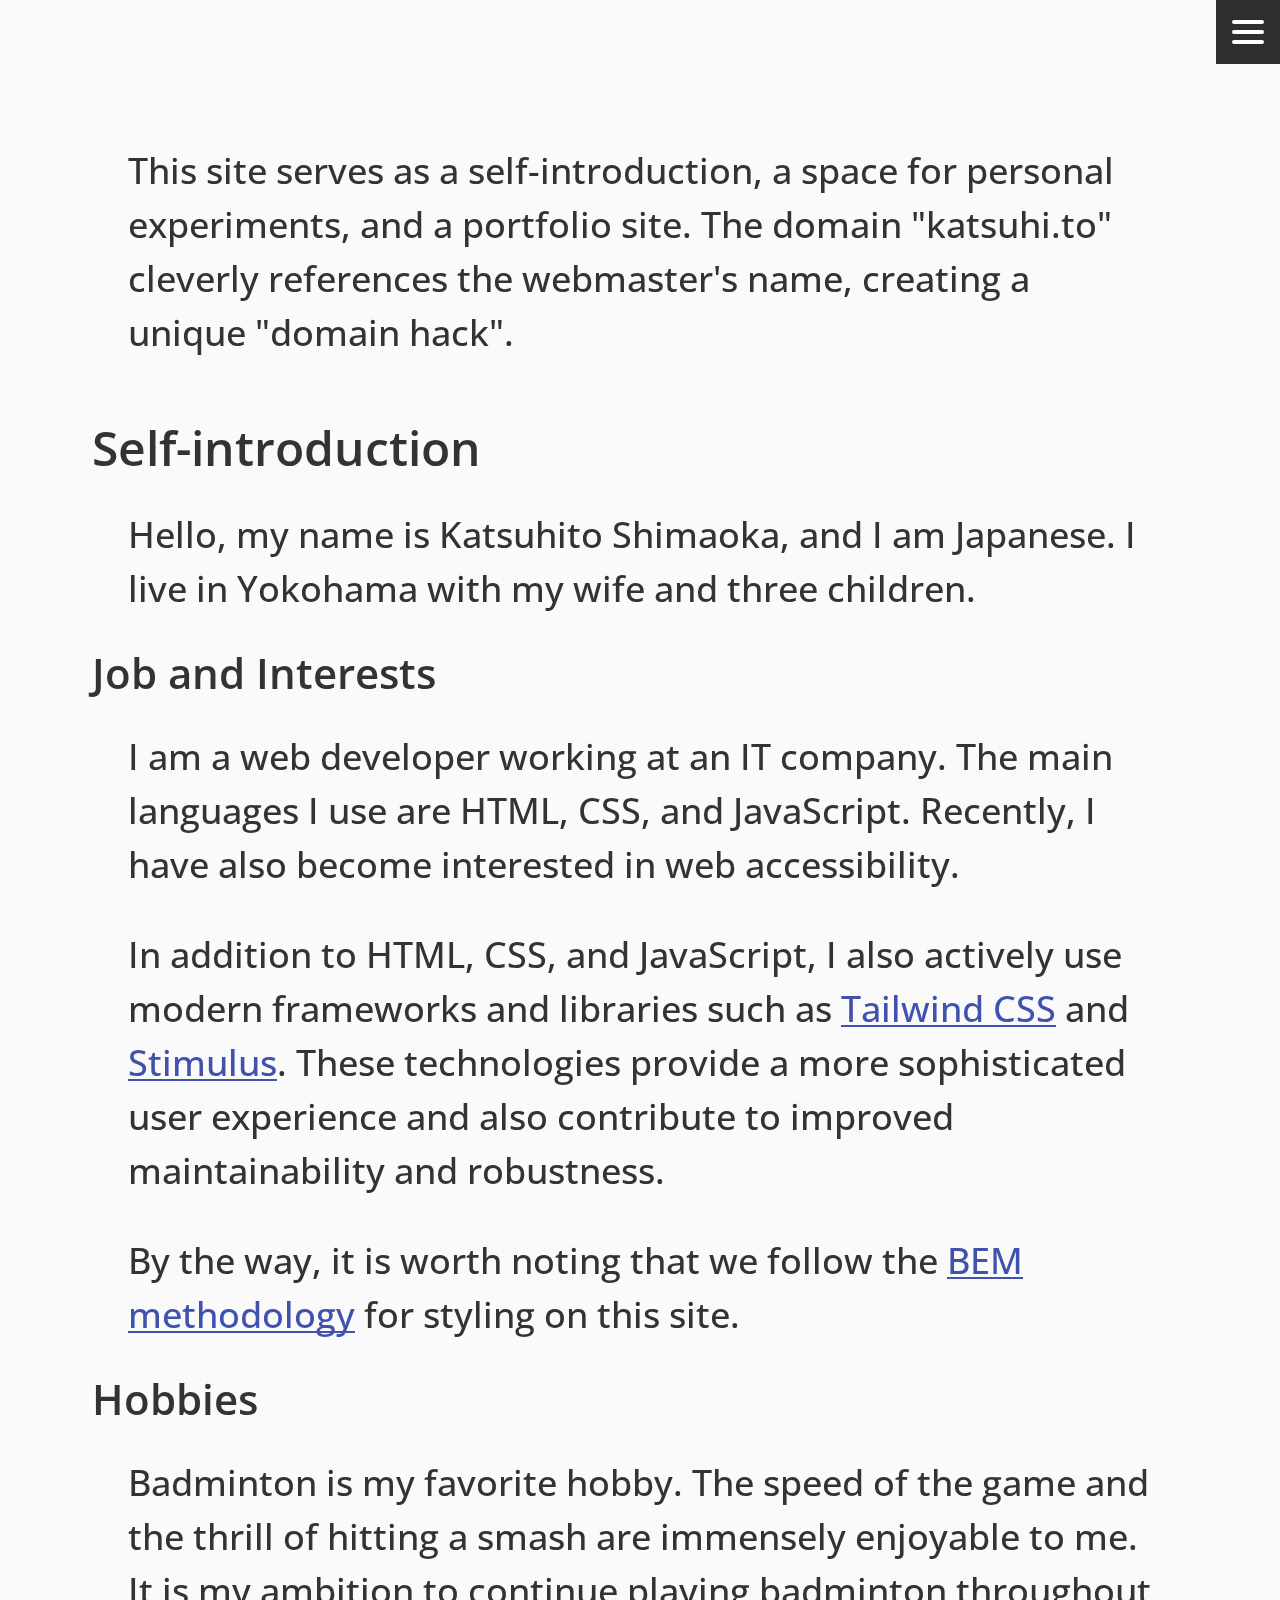
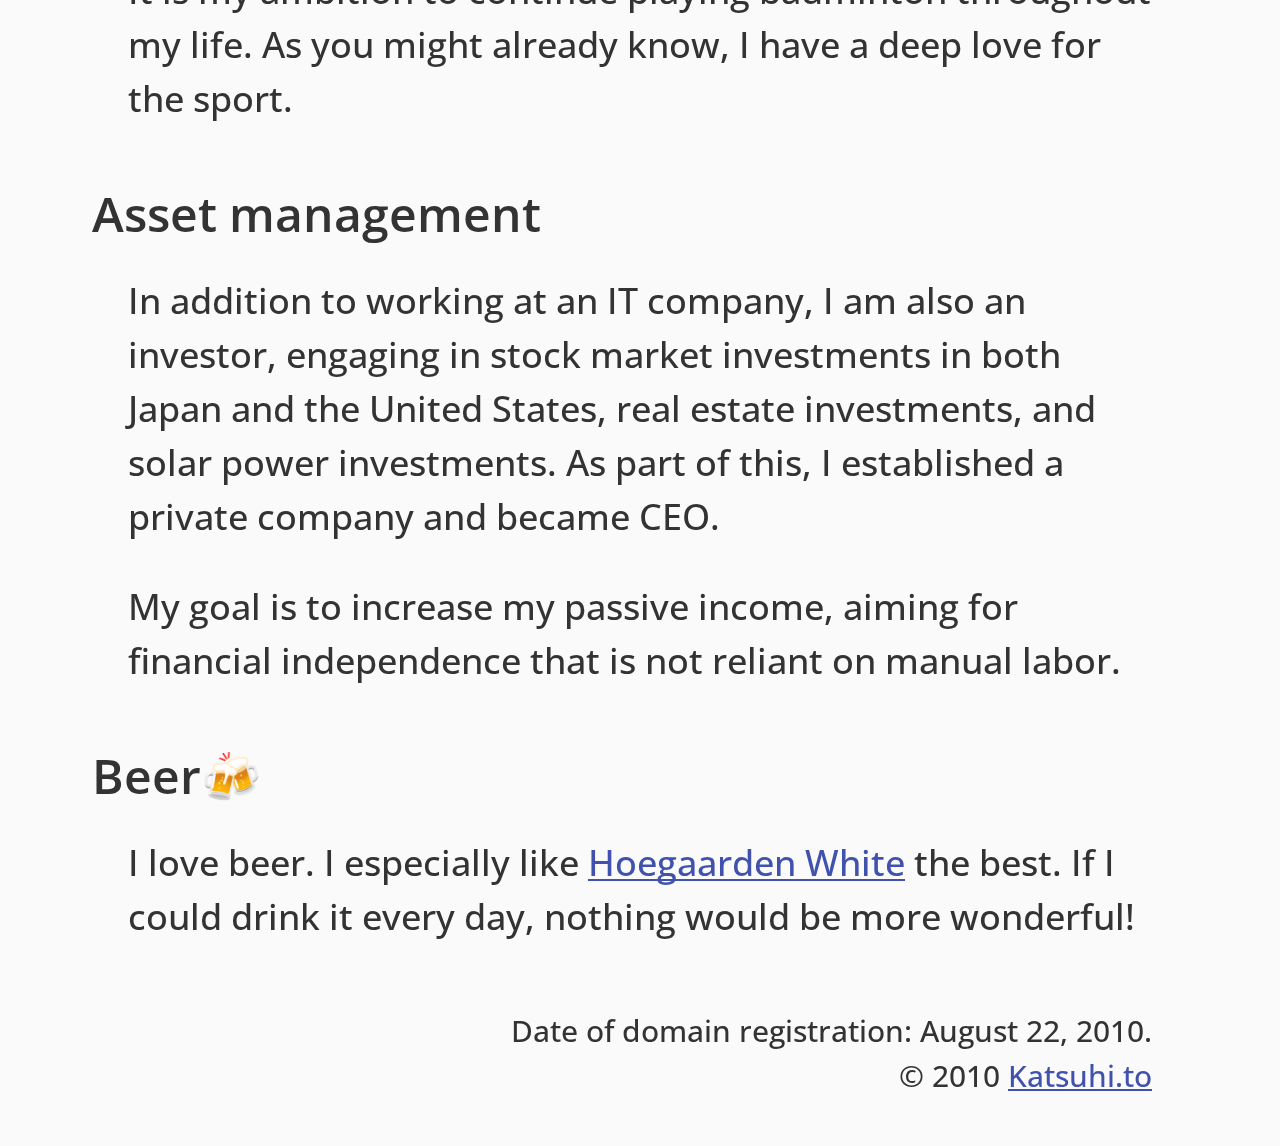
==== commit 8e2b0deb: "feat(index): replace myStocks section with new beer section" ====
--- a/index.html
+++ b/index.html
@@ -7,9 +7,9 @@
         <title>Katsuhi.to</title>
         <link rel="stylesheet" href="./assets/css/_common.css">
         <link rel="stylesheet" href="./assets/css/assetManagement.css">
+        <link rel="stylesheet" href="./assets/css/beer.css">
         <link rel="stylesheet" href="./assets/css/footer.css">
         <link rel="stylesheet" href="./assets/css/header.css">
-        <link rel="stylesheet" href="./assets/css/myStocks.css">
         <link rel="stylesheet" href="./assets/css/selfIntroduction.css">
         <link rel="icon" href="./assets/img/logo.svg" type="image/svg+xml">
         <script src="./assets/js/nav.js" defer></script>
@@ -23,7 +23,7 @@
                     <img src="./assets/img/icon/hamburger.svg" alt="Open menu" width="48" height="48" class="header__navButtonImage header__navButtonImage--hamburger">
                     <img src="./assets/img/icon/cross.svg" alt="Close menu" width="48" height="48" class="header__navButtonImage header__navButtonImage--cross">
                 </button>
-                <ol class="header__navList" inert id="menu">
+                <ol class="header__navList" id="menu" aria-hidden="true">
                     <li class="header__navItem">
                         <a href="#" class="header__navLink header__navLink--top">Top</a>
                     </li>
@@ -40,14 +40,7 @@
                         <a href="#assetManagement" class="header__navLink">Asset management</a>
                     </li>
                     <li class="header__navItem">
-                        <a href="#myStocks" class="header__navLink">My stocks</a>
-                    </li>
-                    <li class="header__navItem">
-                        <a href="#japaneseStocks" class="header__navLink header__navLink--subHeading">Japanese stocks
-                        </a>
-                    </li>
-                    <li class="header__navItem">
-                        <a href="#usStocks" class="header__navLink header__navLink--subHeading">US stocks</a>
+                        <a href="#beer" class="header__navLink">Beer🍻</a>
                     </li>
                 </ol>
             </nav>
@@ -55,8 +48,7 @@
         <main>
             <section class="selfIntroduction" id="selfIntroduction">
                 <h2 class="selfIntroduction__heading">Self-introduction</h2>
-                <p class="selfIntroduction__paragraph">Hello, my name is Katsuhito Shimaoka, and I am Japanese.</p>
-                <p class="selfIntroduction__paragraph">I was born in Yokohama on November 3, 1986, and I have lived here ever since. Currently, I have purchased a second-hand apartment in Yokohama, where I reside with my wife, two sons, and a daughter.</p>
+                <p class="selfIntroduction__paragraph">Hello, my name is Katsuhito Shimaoka, and I am Japanese. I live in Yokohama with my wife and three children.</p>
                 <div id="jobAndInterests">
                     <h3 class="selfIntroduction__subHeading">Job and Interests</h3>
                     <p class="selfIntroduction__paragraph">I am a web developer working at an IT company. The main languages I use are HTML, CSS, and JavaScript. Recently, I have also become interested in web accessibility.</p>
@@ -73,99 +65,9 @@
                 <p class="assetManagement__paragraph">In addition to working at an IT company, I am also an investor, engaging in stock market investments in both Japan and the United States, real estate investments, and solar power investments. As part of this, I established a private company and became CEO.</p>
                 <p class="assetManagement__paragraph">My goal is to increase my passive income, aiming for financial independence that is not reliant on manual labor.</p>
             </section>
-            <aside class="myStocks" id="myStocks">
-                <h2 class="myStocks__heading">My stocks</h2>
-                <p class="myStocks__paragraph">The percentage of shares I own is as follows:</p>
-                <div id="japaneseStocks">
-                    <h3 class="myStocks__subHeading">Japanese stocks</h3>
-                    <table class="myStocks__table">
-                        <tbody class="myStocks__tableBody">
-                            <tr class="myStocks__tableRow">
-                                <td class="myStocks__tableData myStocks__tableData--ticker">9432</td>
-                                <td class="myStocks__tableData myStocks__tableData--company"><span class="myStocks__company">Nippon Telegraph and Telephone Corporation</span></td>
-                                <td class="myStocks__tableData myStocks__tableData--ratio">41.03<span class="myStocks__unit">%</span></td>
-                            </tr>
-                            <tr class="myStocks__tableRow">
-                                <td class="myStocks__tableData myStocks__tableData--ticker">2914</td>
-                                <td class="myStocks__tableData myStocks__tableData--company"><span class="myStocks__company">Japan Tobacco Inc.</span></td>
-                                <td class="myStocks__tableData myStocks__tableData--ratio">21.15<span class="myStocks__unit">%</span></td>
-                            </tr>
-                            <tr class="myStocks__tableRow">
-                                <td class="myStocks__tableData myStocks__tableData--ticker">7974</td>
-                                <td class="myStocks__tableData myStocks__tableData--company"><span class="myStocks__company">Nintendo Co., Ltd.</span></td>
-                                <td class="myStocks__tableData myStocks__tableData--ratio">10.69<span class="myStocks__unit">%</span></td>
-                            </tr>
-                            <tr class="myStocks__tableRow">
-                                <td class="myStocks__tableData myStocks__tableData--ticker">4578</td>
-                                <td class="myStocks__tableData myStocks__tableData--company"><span class="myStocks__company">Otsuka Holdings Co., Ltd.</span></td>
-                                <td class="myStocks__tableData myStocks__tableData--ratio">8.23<span class="myStocks__unit">%</span></td>
-                            </tr>
-                            <tr class="myStocks__tableRow">
-                                <td class="myStocks__tableData myStocks__tableData--ticker">9513</td>
-                                <td class="myStocks__tableData myStocks__tableData--company"><span class="myStocks__company">Electric Power Development Co., Ltd.</span></td>
-                                <td class="myStocks__tableData myStocks__tableData--ratio">8.14<span class="myStocks__unit">%</span></td>
-                            </tr>
-                            <tr class="myStocks__tableRow">
-                                <td class="myStocks__tableData myStocks__tableData--ticker">7906</td>
-                                <td class="myStocks__tableData myStocks__tableData--company"><span class="myStocks__company">Yonex Co., Ltd.</span></td>
-                                <td class="myStocks__tableData myStocks__tableData--ratio">7.28<span class="myStocks__unit">%</span></td>
-                            </tr>
-                            <tr class="myStocks__tableRow">
-                                <td class="myStocks__tableData myStocks__tableData--ticker">8593</td>
-                                <td class="myStocks__tableData myStocks__tableData--company"><span class="myStocks__company">Mitsubishi HC Capital Inc.</span></td>
-                                <td class="myStocks__tableData myStocks__tableData--ratio">3.48<span class="myStocks__unit">%</span></td>
-                            </tr>
-                        </tbody>
-                    </table>
-                </div>
-                <div id="usStocks">
-                    <h3 class="myStocks__subHeading">US stocks</h3>
-                    <table class="myStocks__table">
-                        <tbody class="myStocks__tableBody">
-                            <tr class="myStocks__tableRow">
-                                <td class="myStocks__tableData myStocks__tableData--ticker">VZ</td>
-                                <td class="myStocks__tableData myStocks__tableData--company"><span class="myStocks__company">Verizon Communications Inc.</span></td>
-                                <td class="myStocks__tableData myStocks__tableData--ratio">39.19<span class="myStocks__unit">%</span></td>
-                            </tr>
-                            <tr class="myStocks__tableRow">
-                                <td class="myStocks__tableData myStocks__tableData--ticker">PRU</td>
-                                <td class="myStocks__tableData myStocks__tableData--company"><span class="myStocks__company">Prudential Financial, Inc.</span></td>
-                                <td class="myStocks__tableData myStocks__tableData--ratio">16.45<span class="myStocks__unit">%</span></td>
-                            </tr>
-                            <tr class="myStocks__tableRow">
-                                <td class="myStocks__tableData myStocks__tableData--ticker">MCD</td>
-                                <td class="myStocks__tableData myStocks__tableData--company"><span class="myStocks__company">McDonald's Corporation</span></td>
-                                <td class="myStocks__tableData myStocks__tableData--ratio">13.17<span class="myStocks__unit">%</span></td>
-                            </tr>
-                            <tr class="myStocks__tableRow">
-                                <td class="myStocks__tableData myStocks__tableData--ticker">ABBV</td>
-                                <td class="myStocks__tableData myStocks__tableData--company"><span class="myStocks__company">AbbVie Inc.</span></td>
-                                <td class="myStocks__tableData myStocks__tableData--ratio">8.51<span class="myStocks__unit">%</span></td>
-                            </tr>
-                            <tr class="myStocks__tableRow">
-                                <td class="myStocks__tableData myStocks__tableData--ticker">PEP</td>
-                                <td class="myStocks__tableData myStocks__tableData--company"><span class="myStocks__company">PepsiCo, Inc.</span></td>
-                                <td class="myStocks__tableData myStocks__tableData--ratio">8.17<span class="myStocks__unit">%</span></td>
-                            </tr>
-                            <tr class="myStocks__tableRow">
-                                <td class="myStocks__tableData myStocks__tableData--ticker">PG</td>
-                                <td class="myStocks__tableData myStocks__tableData--company"><span class="myStocks__company">The Procter &amp; Gamble Company</span></td>
-                                <td class="myStocks__tableData myStocks__tableData--ratio">7.58<span class="myStocks__unit">%</span></td>
-                            </tr>
-                            <tr class="myStocks__tableRow">
-                                <td class="myStocks__tableData myStocks__tableData--ticker">MO</td>
-                                <td class="myStocks__tableData myStocks__tableData--company"><span class="myStocks__company">Altria Group, Inc.</span></td>
-                                <td class="myStocks__tableData myStocks__tableData--ratio">4.07<span class="myStocks__unit">%</span></td>
-                            </tr>
-                            <tr class="myStocks__tableRow">
-                                <td class="myStocks__tableData myStocks__tableData--ticker">KO</td>
-                                <td class="myStocks__tableData myStocks__tableData--company"><span class="myStocks__company">The Coca-Cola Company</span></td>
-                                <td class="myStocks__tableData myStocks__tableData--ratio">2.86<span class="myStocks__unit">%</span></td>
-                            </tr>
-                        </tbody>
-                    </table>
-                </div>
-                <p class="myStocks__present">As of <time datetime="2024-03-31">March 31, 2024</time>.</p>
+            <aside class="beer" id="beer">
+                <h2 class="beer__heading">Beer🍻</h2>
+                <p class="beer__paragraph">I love beer. I especially like <a href="https://hoegaarden.com/" target="_blank">Hoegaarden White</a> the best. If I could drink it every day, nothing would be more wonderful!</p>
             </aside>
         </main>
         <footer class="footer">
--- a/assets/css/_common.css
+++ b/assets/css/_common.css
@@ -50,7 +50,9 @@
 }
 
 main a,
-main a:visited {
+main a:visited,
+footer a,
+footer a:visited {
     background: no-repeat right top 1.125em;
     background-image: linear-gradient(90deg, #4052AD, #4052AD);
     background-size: 100% 2px;
@@ -60,7 +62,8 @@
     transition: all 0.25s;
 }
 
-main a:hover {
+main a:hover,
+footer a:hover {
     background-color: #D8E7FD;
     background-size: 0 2px;
 }
--- a/assets/css/beer.css
+++ b/assets/css/beer.css
@@ -0,0 +1,21 @@
+.beer {
+    margin-bottom: 4rem;
+}
+
+.beer__heading {
+    font-size: 3rem;
+    font-weight: 600;
+    margin: 0 0 2.25rem -2.25rem;
+}
+
+.beer__paragraph {
+    line-height: 1.5;
+    margin-bottom: 2.25rem;
+}
+
+@media screen and (max-width: 600px) {
+    .beer__heading {
+        font-size: 2.25rem;
+        margin-left: -1.25rem;
+    }
+}
